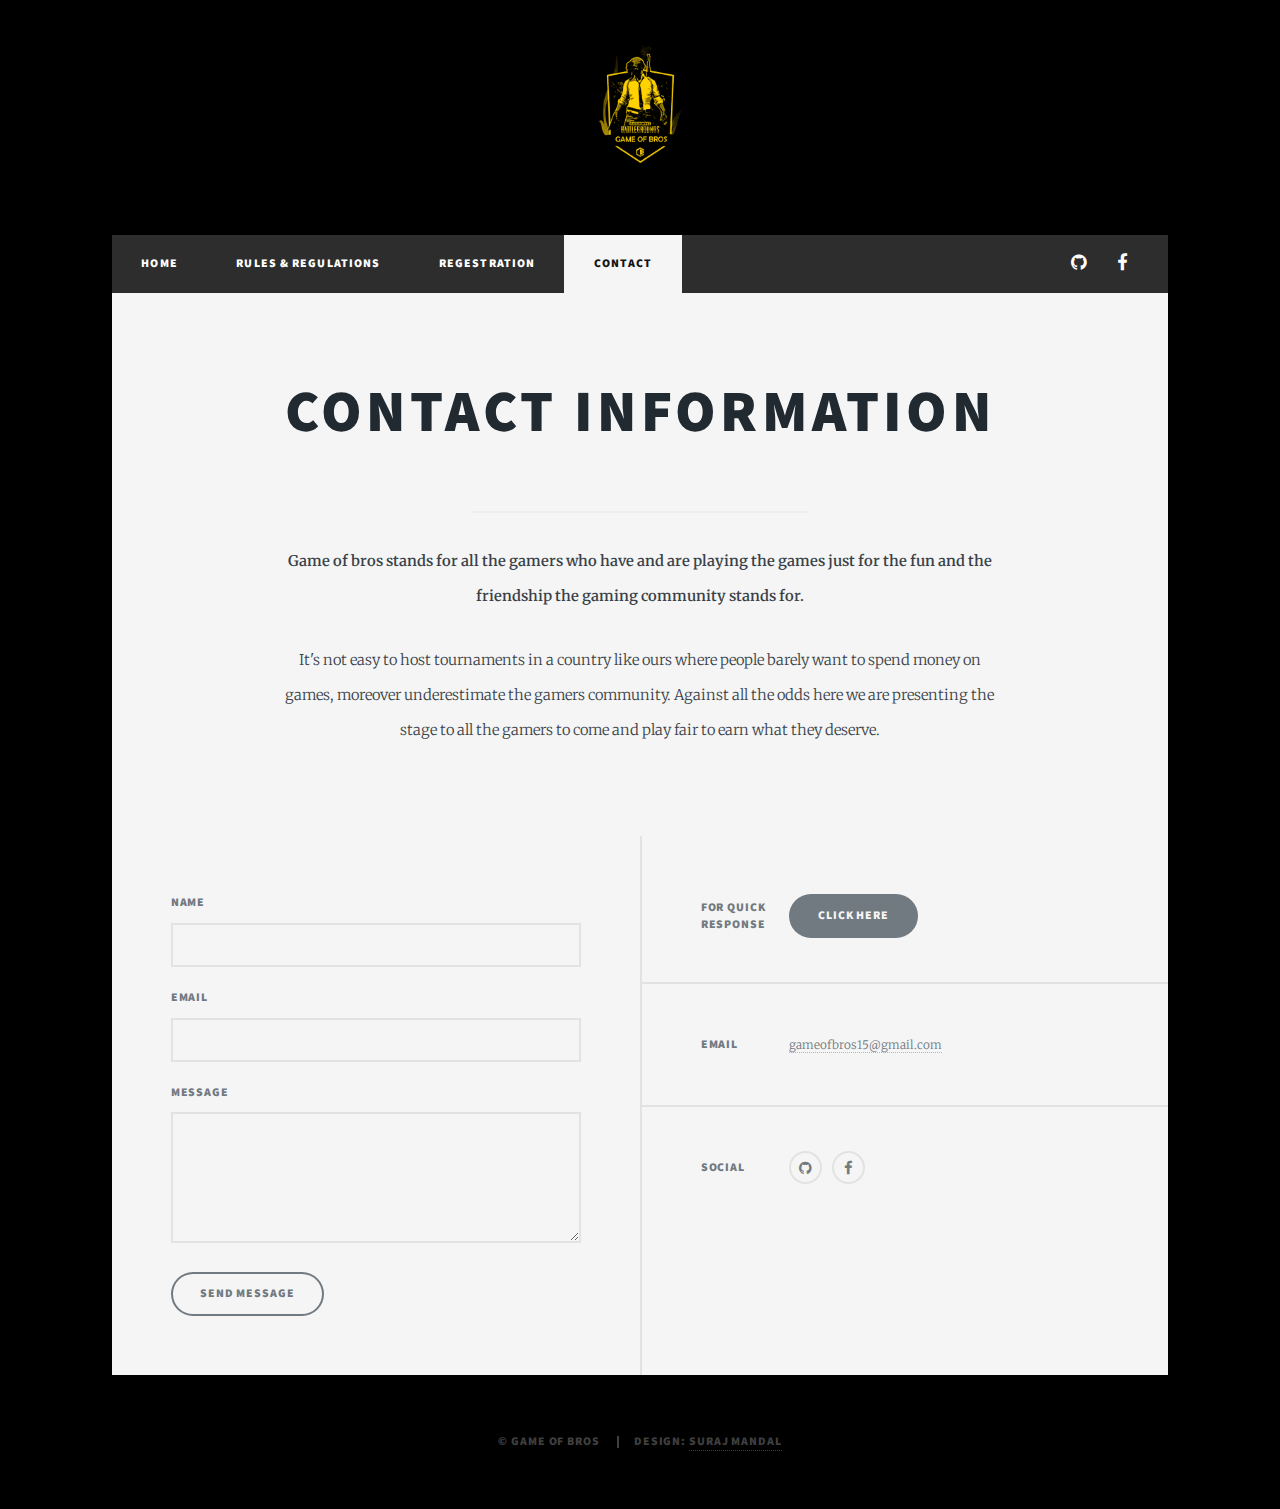
==== contact.html @ 1da05e07 "Add files via upload" ====
<!DOCTYPE HTML>
<html>

    <head>
        <title>Contact Info | Game of Bros</title>
        <meta charset="utf-8" />
        <meta name="viewport" content="width=device-width, initial-scale=1, user-scalable=no" />
        <link rel="stylesheet" href="assets/css/main.css" />
        <noscript>
            <link rel="stylesheet" href="assets/css/noscript.css" />
        </noscript>
    </head>

    <body class="is-preload" style="background: #000">
        <!-- Wrapper -->
        <div id="wrapper">
            <!-- Header -->
            <header id="header">
                <img src="images/logo.png" class="logo_img"></img>
            </header>
            <!-- Nav -->
            <nav id="nav">
                <ul class="links">
                    <li><a href="index.html">Home</a></li>
                    <li><a href="rules.html">Rules & Regulations</a></li>
                    <li><a href="reg.html">Regestration</a></li>
                    <!-- <li><a href="posts.html">Blog</a></li> -->
                    <li class="contact_l"><a href="contact.html">Contact</a></li>
                </ul>
                <ul class="icons">
                    <li><a href="https://github.com/dankgoblins/pubgm" class="icon fa-github"><span class="label">GitHub</span></a></li>
                    <li><a href="facebook.com/iamprincemukherjee" class="icon fa-facebook"><span class="label">Facebook</span></a></li>
                </ul>
            </nav>
            <!-- Main -->
            <div id="main" class="contacts">
                <!-- Post -->
                <section class="post">
                    <header class="major">
                        <h1>Contact Information</h1>
                    </header>
                    <!-- Text stuff -->
                    <hr>
                    <div class="container">
                        <p><b>Game of bros stands for all the gamers who have and are playing the games just for the fun and the friendship the gaming community stands for.</b></p>
                        <p>It's not easy to host tournaments in a country like ours where people barely want to spend money on games, moreover underestimate the gamers community. Against all the odds here we are presenting the stage to all the gamers to come and play fair to earn what they deserve.</p>
                    </div>
                </section>
            </div>
            <!-- Footer -->
            <footer id="footer" class="contacts-section">
                <section>
                    <form method="post" action="#">
                        <div class="fields">
                            <div class="field">
                                <label for="name">Name</label>
                                <input type="text" name="name" id="name" />
                            </div>
                            <div class="field">
                                <label for="email">Email</label>
                                <input type="text" name="email" id="email" />
                            </div>
                            <div class="field">
                                <label for="message">Message</label>
                                <textarea name="message" id="message" rows="3"></textarea>
                            </div>
                        </div>
                        <ul class="actions">
                            <li>
                                <input type="submit" value="Send Message" />
                            </li>
                        </ul>
                    </form>
                </section>
                <section class="split contact">
                    <section>
                        <h3>For quick response</h3>
                        <p>
                            <a href="https://goo.gl/forms/d6z6uoMCGyDZHe7M2" class="button primary">Click here</a>
                        </p>
                    </section>
                    <section>
                        <h3>Email</h3>
                        <p>
                            <a href="mailto:gameofbros15@gmail.com">gameofbros15@gmail.com</a>
                        </p>
                    </section>
                    <section>
                        <h3>Social</h3>
                        <ul class="icons alt">
                            <li>
                                <a href="https://github.com/dankgoblins/pubgm" class="icon fa-github">
                                <span class="label">GitHub</span>
                            </a>
                            </li>
                            <li>
                                <a href="facebook.com/iamprincemukherjee" class="icon fa-facebook">
                                <span class="label">Facebook</span>
                            </a>
                            </li>
                        </ul>
                    </section>
                </section>
            </footer>
            <!-- Copyright -->
            <div id="copyright">
                <ul>
                    <li>&copy; Game of Bros</li>
                    <li>Design:
                        <a href="https://surajmandalcell.github.io">Suraj Mandal</a>
                    </li>
                </ul>
            </div>
        </div>
        <!-- Scripts -->
        <script src="assets/js/jquery.min.js"></script>
        <script src="assets/js/jquery.scrollex.min.js"></script>
        <script src="assets/js/jquery.scrolly.min.js"></script>
        <script src="assets/js/browser.min.js"></script>
        <script src="assets/js/breakpoints.min.js"></script>
        <script src="assets/js/util.js"></script>
        <script src="assets/js/main.js"></script>
        <!--Start of Tawk.to Script-->
        <script type="text/javascript">
        var Tawk_API = Tawk_API || {},
            Tawk_LoadStart = new Date();
        (function() {
            var s1 = document.createElement("script"),
                s0 = document.getElementsByTagName("script")[0];
            s1.async = true;
            s1.src = 'https://embed.tawk.to/5b5d1864df040c3e9e0c0e56/default';
            s1.charset = 'UTF-8';
            s1.setAttribute('crossorigin', '*');
            s0.parentNode.insertBefore(s1, s0);
        })();
        </script>
        <!--End of Tawk.to Script-->
    </body>

</html>
---- assets/css/main.css ----
@import url(font-awesome.min.css);
@import url("https://fonts.googleapis.com/css?family=Merriweather:300,700,300italic,700italic|Source+Sans+Pro:900");
@import url("https://fonts.googleapis.com/css?family=Open+Sans");
html, body, div, span, applet, object,
iframe, h1, h2, h3, h4, h5, h6, p, blockquote,
pre, a, abbr, acronym, address, big, cite,
code, del, dfn, em, img, ins, kbd, q, s, samp,
small, strike, strong, sub, sup, tt, var, b,
u, i, center, dl, dt, dd, ol, ul, li, fieldset,
form, label, legend, table, caption, tbody,
tfoot, thead, tr, th, td, article, aside,
canvas, details, embed, figure, figcaption,
footer, header, hgroup, menu, nav, output, ruby,
section, summary, time, mark, audio, video {
  margin: 0;
  padding: 0;
  border: 0;
  font-size: 100%;
  font: inherit;
  vertical-align: baseline; }

article, aside, details, figcaption, figure,
footer, header, hgroup, menu, nav, section {
  display: block; }

body {
  line-height: 1; }

ol, ul {
  list-style: none; }

blockquote, q {
  quotes: none; }
  blockquote:before, blockquote:after, q:before, q:after {
    content: '';
    content: none; }

table {
  border-collapse: collapse;
  border-spacing: 0; }

body {
  -webkit-text-size-adjust: none; }

mark {
  background-color: transparent;
  color: inherit; }

input::-moz-focus-inner {
  border: 0;
  padding: 0; }

input, select, textarea {
  -moz-appearance: none;
  -webkit-appearance: none;
  -ms-appearance: none;
  appearance: none; }

/* Basic */
@-ms-viewport {
  width: device-width; }

body {
  -ms-overflow-style: scrollbar; }

@media screen and (max-width: 480px) {
  html, body {
    min-width: 320px; } }

html {
  -webkit-box-sizing: border-box;
  box-sizing: border-box; }

*, *:before, *:after {
  -webkit-box-sizing: inherit;
  box-sizing: inherit; }

body {
  background-color: #1e252d; }
  body.is-preload *, body.is-preload *:before, body.is-preload *:after {
    -moz-animation: none !important;
    -webkit-animation: none !important;
    -ms-animation: none !important;
    animation: none !important;
    -moz-transition: none !important;
    -webkit-transition: none !important;
    -ms-transition: none !important;
    -o-transition: none !important;
    transition: none !important; }

/* Type */
html {
  font-size: 16pt; }
  @media screen and (max-width: 1680px) {
    html {
      font-size: 12pt; } }
  @media screen and (max-width: 1280px) {
    html {
      font-size: 11pt; } }
  @media screen and (max-width: 360px) {
    html {
      font-size: 10pt; } }

body {
  color: #212931; }

body, input, select, textarea {
  font-family: "Merriweather", Georgia, serif;
  font-weight: 300;
  font-size: 1rem;
  line-height: 2.375; }

a {
  -moz-transition: color 0.2s ease-in-out, background-color 0.2s ease-in-out, border-color 0.2s ease-in-out, box-shadow 0.2s ease-in-out;
  -webkit-transition: color 0.2s ease-in-out, background-color 0.2s ease-in-out, border-color 0.2s ease-in-out, box-shadow 0.2s ease-in-out;
  -ms-transition: color 0.2s ease-in-out, background-color 0.2s ease-in-out, border-color 0.2s ease-in-out, box-shadow 0.2s ease-in-out;
  -webkit-transition: color 0.2s ease-in-out, background-color 0.2s ease-in-out, border-color 0.2s ease-in-out, -webkit-box-shadow 0.2s ease-in-out;
  transition: color 0.2s ease-in-out, background-color 0.2s ease-in-out, border-color 0.2s ease-in-out, -webkit-box-shadow 0.2s ease-in-out;
  -o-transition: color 0.2s ease-in-out, background-color 0.2s ease-in-out, border-color 0.2s ease-in-out, box-shadow 0.2s ease-in-out;
  transition: color 0.2s ease-in-out, background-color 0.2s ease-in-out, border-color 0.2s ease-in-out, box-shadow 0.2s ease-in-out;
  transition: color 0.2s ease-in-out, background-color 0.2s ease-in-out, border-color 0.2s ease-in-out, box-shadow 0.2s ease-in-out, -webkit-box-shadow 0.2s ease-in-out;
  border-bottom: dotted 1px;
  text-decoration: none; }
  a:hover {
    border-bottom-color: transparent; }

strong, b {
  font-weight: 600; }

em, i {
  font-style: italic; }

p {
  text-align: justify;
  margin: 0 0 2rem 0; }

h1, h2, h3, h4, h5, h6 {
  font-family: "Source Sans Pro", Helvetica, sans-serif;
  font-weight: 900;
  line-height: 1.5;
  letter-spacing: 0.075em;
  text-transform: uppercase;
  margin: 0 0 1rem 0; }
  h1 a, h2 a, h3 a, h4 a, h5 a, h6 a {
    border-bottom: 0;
    color: inherit;
    text-decoration: none; }

h1 {
  font-size: 4rem;
  line-height: 1.1;
  margin: 0 0 2rem 0; }

h2 {
  font-size: 1.75rem;
  line-height: 1.3;
  margin: 0 0 1.5rem 0; }

h3 {
  font-size: 1.25rem;
  margin: 0 0 1.5rem 0; }

h4 {
  font-size: 1rem; }

h5 {
  font-size: 0.9rem; }

h6 {
  font-size: 0.8rem; }

sub {
  font-size: 0.8rem;
  position: relative;
  top: 0.5rem; }

sup {
  font-size: 0.8rem;
  position: relative;
  top: -0.5rem; }

blockquote {
  border-left: solid 4px;
  font-style: italic;
  margin: 0 0 2rem 0;
  padding: 0.5rem 0 0.5rem 2rem; }

code {
  border: solid 2px;
  font-family: "Courier New", monospace;
  font-size: 0.9rem;
  margin: 0 0.25rem;
  padding: 0.25rem 0.65rem; }

pre {
  -webkit-overflow-scrolling: touch;
  font-family: "Courier New", monospace;
  font-size: 0.9rem;
  margin: 0 0 2rem 0; }
  pre code {
    display: block;
    line-height: 1.75;
    padding: 1rem 1.5rem;
    overflow-x: auto; }

hr {
  border: 0;
  border-bottom: solid 2px;
  margin: 3rem 0; }
  hr.major {
    margin: 5rem 0; }

.align-left {
  text-align: left; }

.align-center {
  text-align: center; }

.align-right {
  text-align: right; }

input, select, textarea {
  color: #212931; }

a {
  color: #212931;
  border-bottom-color: rgba(33, 41, 49, 0.5); }
  a:hover {
    border-bottom-color: transparent;
    color: #18bfef !important; }

strong, b {
  color: #212931; }

h1, h2, h3, h4, h5, h6 {
  color: #212931; }

blockquote {
  border-left-color: #eeeeee; }

code {
  background: rgba(220, 220, 220, 0.25);
  border-color: #eeeeee; }

hr {
  border-bottom-color: #eeeeee; }

/* Row */
.row {
  display: -webkit-box;
  display: -ms-flexbox;
  display: flex;
  -ms-flex-wrap: wrap;
  flex-wrap: wrap;
  -webkit-box-sizing: border-box;
  box-sizing: border-box;
  -webkit-box-align: stretch;
  -ms-flex-align: stretch;
  align-items: stretch; }
  .row > * {
    -webkit-box-sizing: border-box;
    box-sizing: border-box; }
  .row.gtr-uniform > * > :last-child {
    margin-bottom: 0; }
  .row.aln-left {
    -webkit-box-pack: start;
    -ms-flex-pack: start;
    justify-content: flex-start; }
  .row.aln-center {
    -webkit-box-pack: center;
    -ms-flex-pack: center;
    justify-content: center; }
  .row.aln-right {
    -webkit-box-pack: end;
    -ms-flex-pack: end;
    justify-content: flex-end; }
  .row.aln-top {
    -webkit-box-align: start;
    -ms-flex-align: start;
    align-items: flex-start; }
  .row.aln-middle {
    -webkit-box-align: center;
    -ms-flex-align: center;
    align-items: center; }
  .row.aln-bottom {
    -webkit-box-align: end;
    -ms-flex-align: end;
    align-items: flex-end; }
  .row > .imp {
    -webkit-box-ordinal-group: 0;
    -ms-flex-order: -1;
    order: -1; }
  .row > .col-1 {
    width: 8.33333%; }
  .row > .off-1 {
    margin-left: 8.33333%; }
  .row > .col-2 {
    width: 16.66667%; }
  .row > .off-2 {
    margin-left: 16.66667%; }
  .row > .col-3 {
    width: 25%; }
  .row > .off-3 {
    margin-left: 25%; }
  .row > .col-4 {
    width: 33.33333%; }
  .row > .off-4 {
    margin-left: 33.33333%; }
  .row > .col-5 {
    width: 41.66667%; }
  .row > .off-5 {
    margin-left: 41.66667%; }
  .row > .col-6 {
    width: 50%; }
  .row > .off-6 {
    margin-left: 50%; }
  .row > .col-7 {
    width: 58.33333%; }
  .row > .off-7 {
    margin-left: 58.33333%; }
  .row > .col-8 {
    width: 66.66667%; }
  .row > .off-8 {
    margin-left: 66.66667%; }
  .row > .col-9 {
    width: 75%; }
  .row > .off-9 {
    margin-left: 75%; }
  .row > .col-10 {
    width: 83.33333%; }
  .row > .off-10 {
    margin-left: 83.33333%; }
  .row > .col-11 {
    width: 91.66667%; }
  .row > .off-11 {
    margin-left: 91.66667%; }
  .row > .col-12 {
    width: 100%; }
  .row > .off-12 {
    margin-left: 100%; }
  .row.gtr-0 {
    margin-top: 0;
    margin-left: 0rem; }
    .row.gtr-0 > * {
      padding: 0 0 0 0rem; }
    .row.gtr-0.gtr-uniform {
      margin-top: 0rem; }
      .row.gtr-0.gtr-uniform > * {
        padding-top: 0rem; }
  .row.gtr-25 {
    margin-top: 0;
    margin-left: -0.375rem; }
    .row.gtr-25 > * {
      padding: 0 0 0 0.375rem; }
    .row.gtr-25.gtr-uniform {
      margin-top: -0.375rem; }
      .row.gtr-25.gtr-uniform > * {
        padding-top: 0.375rem; }
  .row.gtr-50 {
    margin-top: 0;
    margin-left: -0.75rem; }
    .row.gtr-50 > * {
      padding: 0 0 0 0.75rem; }
    .row.gtr-50.gtr-uniform {
      margin-top: -0.75rem; }
      .row.gtr-50.gtr-uniform > * {
        padding-top: 0.75rem; }
  .row {
    margin-top: 0;
    margin-left: -1.5rem; }
    .row > * {
      padding: 0 0 0 1.5rem; }
    .row.gtr-uniform {
      margin-top: -1.5rem; }
      .row.gtr-uniform > * {
        padding-top: 1.5rem; }
  .row.gtr-150 {
    margin-top: 0;
    margin-left: -2.25rem; }
    .row.gtr-150 > * {
      padding: 0 0 0 2.25rem; }
    .row.gtr-150.gtr-uniform {
      margin-top: -2.25rem; }
      .row.gtr-150.gtr-uniform > * {
        padding-top: 2.25rem; }
  .row.gtr-200 {
    margin-top: 0;
    margin-left: -3rem; }
    .row.gtr-200 > * {
      padding: 0 0 0 3rem; }
    .row.gtr-200.gtr-uniform {
      margin-top: -3rem; }
      .row.gtr-200.gtr-uniform > * {
        padding-top: 3rem; }
  @media screen and (max-width: 1680px) {
    .row {
      display: -webkit-box;
      display: -ms-flexbox;
      display: flex;
      -ms-flex-wrap: wrap;
      flex-wrap: wrap;
      -webkit-box-sizing: border-box;
      box-sizing: border-box;
      -webkit-box-align: stretch;
      -ms-flex-align: stretch;
      align-items: stretch; }
      .row > * {
        -webkit-box-sizing: border-box;
        box-sizing: border-box; }
      .row.gtr-uniform > * > :last-child {
        margin-bottom: 0; }
      .row.aln-left {
        -webkit-box-pack: start;
        -ms-flex-pack: start;
        justify-content: flex-start; }
      .row.aln-center {
        -webkit-box-pack: center;
        -ms-flex-pack: center;
        justify-content: center; }
      .row.aln-right {
        -webkit-box-pack: end;
        -ms-flex-pack: end;
        justify-content: flex-end; }
      .row.aln-top {
        -webkit-box-align: start;
        -ms-flex-align: start;
        align-items: flex-start; }
      .row.aln-middle {
        -webkit-box-align: center;
        -ms-flex-align: center;
        align-items: center; }
      .row.aln-bottom {
        -webkit-box-align: end;
        -ms-flex-align: end;
        align-items: flex-end; }
      .row > .imp-xlarge {
        -webkit-box-ordinal-group: 0;
        -ms-flex-order: -1;
        order: -1; }
      .row > .col-1-xlarge {
        width: 8.33333%; }
      .row > .off-1-xlarge {
        margin-left: 8.33333%; }
      .row > .col-2-xlarge {
        width: 16.66667%; }
      .row > .off-2-xlarge {
        margin-left: 16.66667%; }
      .row > .col-3-xlarge {
        width: 25%; }
      .row > .off-3-xlarge {
        margin-left: 25%; }
      .row > .col-4-xlarge {
        width: 33.33333%; }
      .row > .off-4-xlarge {
        margin-left: 33.33333%; }
      .row > .col-5-xlarge {
        width: 41.66667%; }
      .row > .off-5-xlarge {
        margin-left: 41.66667%; }
      .row > .col-6-xlarge {
        width: 50%; }
      .row > .off-6-xlarge {
        margin-left: 50%; }
      .row > .col-7-xlarge {
        width: 58.33333%; }
      .row > .off-7-xlarge {
        margin-left: 58.33333%; }
      .row > .col-8-xlarge {
        width: 66.66667%; }
      .row > .off-8-xlarge {
        margin-left: 66.66667%; }
      .row > .col-9-xlarge {
        width: 75%; }
      .row > .off-9-xlarge {
        margin-left: 75%; }
      .row > .col-10-xlarge {
        width: 83.33333%; }
      .row > .off-10-xlarge {
        margin-left: 83.33333%; }
      .row > .col-11-xlarge {
        width: 91.66667%; }
      .row > .off-11-xlarge {
        margin-left: 91.66667%; }
      .row > .col-12-xlarge {
        width: 100%; }
      .row > .off-12-xlarge {
        margin-left: 100%; }
      .row.gtr-0 {
        margin-top: 0;
        margin-left: 0rem; }
        .row.gtr-0 > * {
          padding: 0 0 0 0rem; }
        .row.gtr-0.gtr-uniform {
          margin-top: 0rem; }
          .row.gtr-0.gtr-uniform > * {
            padding-top: 0rem; }
      .row.gtr-25 {
        margin-top: 0;
        margin-left: -0.375rem; }
        .row.gtr-25 > * {
          padding: 0 0 0 0.375rem; }
        .row.gtr-25.gtr-uniform {
          margin-top: -0.375rem; }
          .row.gtr-25.gtr-uniform > * {
            padding-top: 0.375rem; }
      .row.gtr-50 {
        margin-top: 0;
        margin-left: -0.75rem; }
        .row.gtr-50 > * {
          padding: 0 0 0 0.75rem; }
        .row.gtr-50.gtr-uniform {
          margin-top: -0.75rem; }
          .row.gtr-50.gtr-uniform > * {
            padding-top: 0.75rem; }
      .row {
        margin-top: 0;
        margin-left: -1.5rem; }
        .row > * {
          padding: 0 0 0 1.5rem; }
        .row.gtr-uniform {
          margin-top: -1.5rem; }
          .row.gtr-uniform > * {
            padding-top: 1.5rem; }
      .row.gtr-150 {
        margin-top: 0;
        margin-left: -2.25rem; }
        .row.gtr-150 > * {
          padding: 0 0 0 2.25rem; }
        .row.gtr-150.gtr-uniform {
          margin-top: -2.25rem; }
          .row.gtr-150.gtr-uniform > * {
            padding-top: 2.25rem; }
      .row.gtr-200 {
        margin-top: 0;
        margin-left: -3rem; }
        .row.gtr-200 > * {
          padding: 0 0 0 3rem; }
        .row.gtr-200.gtr-uniform {
          margin-top: -3rem; }
          .row.gtr-200.gtr-uniform > * {
            padding-top: 3rem; } }
  @media screen and (max-width: 1280px) {
    .row {
      display: -webkit-box;
      display: -ms-flexbox;
      display: flex;
      -ms-flex-wrap: wrap;
      flex-wrap: wrap;
      -webkit-box-sizing: border-box;
      box-sizing: border-box;
      -webkit-box-align: stretch;
      -ms-flex-align: stretch;
      align-items: stretch; }
      .row > * {
        -webkit-box-sizing: border-box;
        box-sizing: border-box; }
      .row.gtr-uniform > * > :last-child {
        margin-bottom: 0; }
      .row.aln-left {
        -webkit-box-pack: start;
        -ms-flex-pack: start;
        justify-content: flex-start; }
      .row.aln-center {
        -webkit-box-pack: center;
        -ms-flex-pack: center;
        justify-content: center; }
      .row.aln-right {
        -webkit-box-pack: end;
        -ms-flex-pack: end;
        justify-content: flex-end; }
      .row.aln-top {
        -webkit-box-align: start;
        -ms-flex-align: start;
        align-items: flex-start; }
      .row.aln-middle {
        -webkit-box-align: center;
        -ms-flex-align: center;
        align-items: center; }
      .row.aln-bottom {
        -webkit-box-align: end;
        -ms-flex-align: end;
        align-items: flex-end; }
      .row > .imp-large {
        -webkit-box-ordinal-group: 0;
        -ms-flex-order: -1;
        order: -1; }
      .row > .col-1-large {
        width: 8.33333%; }
      .row > .off-1-large {
        margin-left: 8.33333%; }
      .row > .col-2-large {
        width: 16.66667%; }
      .row > .off-2-large {
        margin-left: 16.66667%; }
      .row > .col-3-large {
        width: 25%; }
      .row > .off-3-large {
        margin-left: 25%; }
      .row > .col-4-large {
        width: 33.33333%; }
      .row > .off-4-large {
        margin-left: 33.33333%; }
      .row > .col-5-large {
        width: 41.66667%; }
      .row > .off-5-large {
        margin-left: 41.66667%; }
      .row > .col-6-large {
        width: 50%; }
      .row > .off-6-large {
        margin-left: 50%; }
      .row > .col-7-large {
        width: 58.33333%; }
      .row > .off-7-large {
        margin-left: 58.33333%; }
      .row > .col-8-large {
        width: 66.66667%; }
      .row > .off-8-large {
        margin-left: 66.66667%; }
      .row > .col-9-large {
        width: 75%; }
      .row > .off-9-large {
        margin-left: 75%; }
      .row > .col-10-large {
        width: 83.33333%; }
      .row > .off-10-large {
        margin-left: 83.33333%; }
      .row > .col-11-large {
        width: 91.66667%; }
      .row > .off-11-large {
        margin-left: 91.66667%; }
      .row > .col-12-large {
        width: 100%; }
      .row > .off-12-large {
        margin-left: 100%; }
      .row.gtr-0 {
        margin-top: 0;
        margin-left: 0rem; }
        .row.gtr-0 > * {
          padding: 0 0 0 0rem; }
        .row.gtr-0.gtr-uniform {
          margin-top: 0rem; }
          .row.gtr-0.gtr-uniform > * {
            padding-top: 0rem; }
      .row.gtr-25 {
        margin-top: 0;
        margin-left: -0.375rem; }
        .row.gtr-25 > * {
          padding: 0 0 0 0.375rem; }
        .row.gtr-25.gtr-uniform {
          margin-top: -0.375rem; }
          .row.gtr-25.gtr-uniform > * {
            padding-top: 0.375rem; }
      .row.gtr-50 {
        margin-top: 0;
        margin-left: -0.75rem; }
        .row.gtr-50 > * {
          padding: 0 0 0 0.75rem; }
        .row.gtr-50.gtr-uniform {
          margin-top: -0.75rem; }
          .row.gtr-50.gtr-uniform > * {
            padding-top: 0.75rem; }
      .row {
        margin-top: 0;
        margin-left: -1.5rem; }
        .row > * {
          padding: 0 0 0 1.5rem; }
        .row.gtr-uniform {
          margin-top: -1.5rem; }
          .row.gtr-uniform > * {
            padding-top: 1.5rem; }
      .row.gtr-150 {
        margin-top: 0;
        margin-left: -2.25rem; }
        .row.gtr-150 > * {
          padding: 0 0 0 2.25rem; }
        .row.gtr-150.gtr-uniform {
          margin-top: -2.25rem; }
          .row.gtr-150.gtr-uniform > * {
            padding-top: 2.25rem; }
      .row.gtr-200 {
        margin-top: 0;
        margin-left: -3rem; }
        .row.gtr-200 > * {
          padding: 0 0 0 3rem; }
        .row.gtr-200.gtr-uniform {
          margin-top: -3rem; }
          .row.gtr-200.gtr-uniform > * {
            padding-top: 3rem; } }
  @media screen and (max-width: 980px) {
    .row {
      display: -webkit-box;
      display: -ms-flexbox;
      display: flex;
      -ms-flex-wrap: wrap;
      flex-wrap: wrap;
      -webkit-box-sizing: border-box;
      box-sizing: border-box;
      -webkit-box-align: stretch;
      -ms-flex-align: stretch;
      align-items: stretch; }
      .row > * {
        -webkit-box-sizing: border-box;
        box-sizing: border-box; }
      .row.gtr-uniform > * > :last-child {
        margin-bottom: 0; }
      .row.aln-left {
        -webkit-box-pack: start;
        -ms-flex-pack: start;
        justify-content: flex-start; }
      .row.aln-center {
        -webkit-box-pack: center;
        -ms-flex-pack: center;
        justify-content: center; }
      .row.aln-right {
        -webkit-box-pack: end;
        -ms-flex-pack: end;
        justify-content: flex-end; }
      .row.aln-top {
        -webkit-box-align: start;
        -ms-flex-align: start;
        align-items: flex-start; }
      .row.aln-middle {
        -webkit-box-align: center;
        -ms-flex-align: center;
        align-items: center; }
      .row.aln-bottom {
        -webkit-box-align: end;
        -ms-flex-align: end;
        align-items: flex-end; }
      .row > .imp-medium {
        -webkit-box-ordinal-group: 0;
        -ms-flex-order: -1;
        order: -1; }
      .row > .col-1-medium {
        width: 8.33333%; }
      .row > .off-1-medium {
        margin-left: 8.33333%; }
      .row > .col-2-medium {
        width: 16.66667%; }
      .row > .off-2-medium {
        margin-left: 16.66667%; }
      .row > .col-3-medium {
        width: 25%; }
      .row > .off-3-medium {
        margin-left: 25%; }
      .row > .col-4-medium {
        width: 33.33333%; }
      .row > .off-4-medium {
        margin-left: 33.33333%; }
      .row > .col-5-medium {
        width: 41.66667%; }
      .row > .off-5-medium {
        margin-left: 41.66667%; }
      .row > .col-6-medium {
        width: 50%; }
      .row > .off-6-medium {
        margin-left: 50%; }
      .row > .col-7-medium {
        width: 58.33333%; }
      .row > .off-7-medium {
        margin-left: 58.33333%; }
      .row > .col-8-medium {
        width: 66.66667%; }
      .row > .off-8-medium {
        margin-left: 66.66667%; }
      .row > .col-9-medium {
        width: 75%; }
      .row > .off-9-medium {
        margin-left: 75%; }
      .row > .col-10-medium {
        width: 83.33333%; }
      .row > .off-10-medium {
        margin-left: 83.33333%; }
      .row > .col-11-medium {
        width: 91.66667%; }
      .row > .off-11-medium {
        margin-left: 91.66667%; }
      .row > .col-12-medium {
        width: 100%; }
      .row > .off-12-medium {
        margin-left: 100%; }
      .row.gtr-0 {
        margin-top: 0;
        margin-left: 0rem; }
        .row.gtr-0 > * {
          padding: 0 0 0 0rem; }
        .row.gtr-0.gtr-uniform {
          margin-top: 0rem; }
          .row.gtr-0.gtr-uniform > * {
            padding-top: 0rem; }
      .row.gtr-25 {
        margin-top: 0;
        margin-left: -0.375rem; }
        .row.gtr-25 > * {
          padding: 0 0 0 0.375rem; }
        .row.gtr-25.gtr-uniform {
          margin-top: -0.375rem; }
          .row.gtr-25.gtr-uniform > * {
            padding-top: 0.375rem; }
      .row.gtr-50 {
        margin-top: 0;
        margin-left: -0.75rem; }
        .row.gtr-50 > * {
          padding: 0 0 0 0.75rem; }
        .row.gtr-50.gtr-uniform {
          margin-top: -0.75rem; }
          .row.gtr-50.gtr-uniform > * {
            padding-top: 0.75rem; }
      .row {
        margin-top: 0;
        margin-left: -1.5rem; }
        .row > * {
          padding: 0 0 0 1.5rem; }
        .row.gtr-uniform {
          margin-top: -1.5rem; }
          .row.gtr-uniform > * {
            padding-top: 1.5rem; }
      .row.gtr-150 {
        margin-top: 0;
        margin-left: -2.25rem; }
        .row.gtr-150 > * {
          padding: 0 0 0 2.25rem; }
        .row.gtr-150.gtr-uniform {
          margin-top: -2.25rem; }
          .row.gtr-150.gtr-uniform > * {
            padding-top: 2.25rem; }
      .row.gtr-200 {
        margin-top: 0;
        margin-left: -3rem; }
        .row.gtr-200 > * {
          padding: 0 0 0 3rem; }
        .row.gtr-200.gtr-uniform {
          margin-top: -3rem; }
          .row.gtr-200.gtr-uniform > * {
            padding-top: 3rem; } }
  @media screen and (max-width: 736px) {
    .row {
      display: -webkit-box;
      display: -ms-flexbox;
      display: flex;
      -ms-flex-wrap: wrap;
      flex-wrap: wrap;
      -webkit-box-sizing: border-box;
      box-sizing: border-box;
      -webkit-box-align: stretch;
      -ms-flex-align: stretch;
      align-items: stretch; }
      .row > * {
        -webkit-box-sizing: border-box;
        box-sizing: border-box; }
      .row.gtr-uniform > * > :last-child {
        margin-bottom: 0; }
      .row.aln-left {
        -webkit-box-pack: start;
        -ms-flex-pack: start;
        justify-content: flex-start; }
      .row.aln-center {
        -webkit-box-pack: center;
        -ms-flex-pack: center;
        justify-content: center; }
      .row.aln-right {
        -webkit-box-pack: end;
        -ms-flex-pack: end;
        justify-content: flex-end; }
      .row.aln-top {
        -webkit-box-align: start;
        -ms-flex-align: start;
        align-items: flex-start; }
      .row.aln-middle {
        -webkit-box-align: center;
        -ms-flex-align: center;
        align-items: center; }
      .row.aln-bottom {
        -webkit-box-align: end;
        -ms-flex-align: end;
        align-items: flex-end; }
      .row > .imp-small {
        -webkit-box-ordinal-group: 0;
        -ms-flex-order: -1;
        order: -1; }
      .row > .col-1-small {
        width: 8.33333%; }
      .row > .off-1-small {
        margin-left: 8.33333%; }
      .row > .col-2-small {
        width: 16.66667%; }
      .row > .off-2-small {
        margin-left: 16.66667%; }
      .row > .col-3-small {
        width: 25%; }
      .row > .off-3-small {
        margin-left: 25%; }
      .row > .col-4-small {
        width: 33.33333%; }
      .row > .off-4-small {
        margin-left: 33.33333%; }
      .row > .col-5-small {
        width: 41.66667%; }
      .row > .off-5-small {
        margin-left: 41.66667%; }
      .row > .col-6-small {
        width: 50%; }
      .row > .off-6-small {
        margin-left: 50%; }
      .row > .col-7-small {
        width: 58.33333%; }
      .row > .off-7-small {
        margin-left: 58.33333%; }
      .row > .col-8-small {
        width: 66.66667%; }
      .row > .off-8-small {
        margin-left: 66.66667%; }
      .row > .col-9-small {
        width: 75%; }
      .row > .off-9-small {
        margin-left: 75%; }
      .row > .col-10-small {
        width: 83.33333%; }
      .row > .off-10-small {
        margin-left: 83.33333%; }
      .row > .col-11-small {
        width: 91.66667%; }
      .row > .off-11-small {
        margin-left: 91.66667%; }
      .row > .col-12-small {
        width: 100%; }
      .row > .off-12-small {
        margin-left: 100%; }
      .row.gtr-0 {
        margin-top: 0;
        margin-left: 0rem; }
        .row.gtr-0 > * {
          padding: 0 0 0 0rem; }
        .row.gtr-0.gtr-uniform {
          margin-top: 0rem; }
          .row.gtr-0.gtr-uniform > * {
            padding-top: 0rem; }
      .row.gtr-25 {
        margin-top: 0;
        margin-left: -0.375rem; }
        .row.gtr-25 > * {
          padding: 0 0 0 0.375rem; }
        .row.gtr-25.gtr-uniform {
          margin-top: -0.375rem; }
          .row.gtr-25.gtr-uniform > * {
            padding-top: 0.375rem; }
      .row.gtr-50 {
        margin-top: 0;
        margin-left: -0.75rem; }
        .row.gtr-50 > * {
          padding: 0 0 0 0.75rem; }
        .row.gtr-50.gtr-uniform {
          margin-top: -0.75rem; }
          .row.gtr-50.gtr-uniform > * {
            padding-top: 0.75rem; }
      .row {
        margin-top: 0;
        margin-left: -1.5rem; }
        .row > * {
          padding: 0 0 0 1.5rem; }
        .row.gtr-uniform {
          margin-top: -1.5rem; }
          .row.gtr-uniform > * {
            padding-top: 1.5rem; }
      .row.gtr-150 {
        margin-top: 0;
        margin-left: -2.25rem; }
        .row.gtr-150 > * {
          padding: 0 0 0 2.25rem; }
        .row.gtr-150.gtr-uniform {
          margin-top: -2.25rem; }
          .row.gtr-150.gtr-uniform > * {
            padding-top: 2.25rem; }
      .row.gtr-200 {
        margin-top: 0;
        margin-left: -3rem; }
        .row.gtr-200 > * {
          padding: 0 0 0 3rem; }
        .row.gtr-200.gtr-uniform {
          margin-top: -3rem; }
          .row.gtr-200.gtr-uniform > * {
            padding-top: 3rem; } }
  @media screen and (max-width: 480px) {
    .row {
      display: -webkit-box;
      display: -ms-flexbox;
      display: flex;
      -ms-flex-wrap: wrap;
      flex-wrap: wrap;
      -webkit-box-sizing: border-box;
      box-sizing: border-box;
      -webkit-box-align: stretch;
      -ms-flex-align: stretch;
      align-items: stretch; }
      .row > * {
        -webkit-box-sizing: border-box;
        box-sizing: border-box; }
      .row.gtr-uniform > * > :last-child {
        margin-bottom: 0; }
      .row.aln-left {
        -webkit-box-pack: start;
        -ms-flex-pack: start;
        justify-content: flex-start; }
      .row.aln-center {
        -webkit-box-pack: center;
        -ms-flex-pack: center;
        justify-content: center; }
      .row.aln-right {
        -webkit-box-pack: end;
        -ms-flex-pack: end;
        justify-content: flex-end; }
      .row.aln-top {
        -webkit-box-align: start;
        -ms-flex-align: start;
        align-items: flex-start; }
      .row.aln-middle {
        -webkit-box-align: center;
        -ms-flex-align: center;
        align-items: center; }
      .row.aln-bottom {
        -webkit-box-align: end;
        -ms-flex-align: end;
        align-items: flex-end; }
      .row > .imp-xsmall {
        -webkit-box-ordinal-group: 0;
        -ms-flex-order: -1;
        order: -1; }
      .row > .col-1-xsmall {
        width: 8.33333%; }
      .row > .off-1-xsmall {
        margin-left: 8.33333%; }
      .row > .col-2-xsmall {
        width: 16.66667%; }
      .row > .off-2-xsmall {
        margin-left: 16.66667%; }
      .row > .col-3-xsmall {
        width: 25%; }
      .row > .off-3-xsmall {
        margin-left: 25%; }
      .row > .col-4-xsmall {
        width: 33.33333%; }
      .row > .off-4-xsmall {
        margin-left: 33.33333%; }
      .row > .col-5-xsmall {
        width: 41.66667%; }
      .row > .off-5-xsmall {
        margin-left: 41.66667%; }
      .row > .col-6-xsmall {
        width: 50%; }
      .row > .off-6-xsmall {
        margin-left: 50%; }
      .row > .col-7-xsmall {
        width: 58.33333%; }
      .row > .off-7-xsmall {
        margin-left: 58.33333%; }
      .row > .col-8-xsmall {
        width: 66.66667%; }
      .row > .off-8-xsmall {
        margin-left: 66.66667%; }
      .row > .col-9-xsmall {
        width: 75%; }
      .row > .off-9-xsmall {
        margin-left: 75%; }
      .row > .col-10-xsmall {
        width: 83.33333%; }
      .row > .off-10-xsmall {
        margin-left: 83.33333%; }
      .row > .col-11-xsmall {
        width: 91.66667%; }
      .row > .off-11-xsmall {
        margin-left: 91.66667%; }
      .row > .col-12-xsmall {
        width: 100%; }
      .row > .off-12-xsmall {
        margin-left: 100%; }
      .row.gtr-0 {
        margin-top: 0;
        margin-left: 0rem; }
        .row.gtr-0 > * {
          padding: 0 0 0 0rem; }
        .row.gtr-0.gtr-uniform {
          margin-top: 0rem; }
          .row.gtr-0.gtr-uniform > * {
            padding-top: 0rem; }
      .row.gtr-25 {
        margin-top: 0;
        margin-left: -0.375rem; }
        .row.gtr-25 > * {
          padding: 0 0 0 0.375rem; }
        .row.gtr-25.gtr-uniform {
          margin-top: -0.375rem; }
          .row.gtr-25.gtr-uniform > * {
            padding-top: 0.375rem; }
      .row.gtr-50 {
        margin-top: 0;
        margin-left: -0.75rem; }
        .row.gtr-50 > * {
          padding: 0 0 0 0.75rem; }
        .row.gtr-50.gtr-uniform {
          margin-top: -0.75rem; }
          .row.gtr-50.gtr-uniform > * {
            padding-top: 0.75rem; }
      .row {
        margin-top: 0;
        margin-left: -1.5rem; }
        .row > * {
          padding: 0 0 0 1.5rem; }
        .row.gtr-uniform {
          margin-top: -1.5rem; }
          .row.gtr-uniform > * {
            padding-top: 1.5rem; }
      .row.gtr-150 {
        margin-top: 0;
        margin-left: -2.25rem; }
        .row.gtr-150 > * {
          padding: 0 0 0 2.25rem; }
        .row.gtr-150.gtr-uniform {
          margin-top: -2.25rem; }
          .row.gtr-150.gtr-uniform > * {
            padding-top: 2.25rem; }
      .row.gtr-200 {
        margin-top: 0;
        margin-left: -3rem; }
        .row.gtr-200 > * {
          padding: 0 0 0 3rem; }
        .row.gtr-200.gtr-uniform {
          margin-top: -3rem; }
          .row.gtr-200.gtr-uniform > * {
            padding-top: 3rem; } }
  @media screen and (max-width: 360px) {
    .row {
      display: -webkit-box;
      display: -ms-flexbox;
      display: flex;
      -ms-flex-wrap: wrap;
      flex-wrap: wrap;
      -webkit-box-sizing: border-box;
      box-sizing: border-box;
      -webkit-box-align: stretch;
      -ms-flex-align: stretch;
      align-items: stretch; }
      .row > * {
        -webkit-box-sizing: border-box;
        box-sizing: border-box; }
      .row.gtr-uniform > * > :last-child {
        margin-bottom: 0; }
      .row.aln-left {
        -webkit-box-pack: start;
        -ms-flex-pack: start;
        justify-content: flex-start; }
      .row.aln-center {
        -webkit-box-pack: center;
        -ms-flex-pack: center;
        justify-content: center; }
      .row.aln-right {
        -webkit-box-pack: end;
        -ms-flex-pack: end;
        justify-content: flex-end; }
      .row.aln-top {
        -webkit-box-align: start;
        -ms-flex-align: start;
        align-items: flex-start; }
      .row.aln-middle {
        -webkit-box-align: center;
        -ms-flex-align: center;
        align-items: center; }
      .row.aln-bottom {
        -webkit-box-align: end;
        -ms-flex-align: end;
        align-items: flex-end; }
      .row > .imp-xxsmall {
        -webkit-box-ordinal-group: 0;
        -ms-flex-order: -1;
        order: -1; }
      .row > .col-1-xxsmall {
        width: 8.33333%; }
      .row > .off-1-xxsmall {
        margin-left: 8.33333%; }
      .row > .col-2-xxsmall {
        width: 16.66667%; }
      .row > .off-2-xxsmall {
        margin-left: 16.66667%; }
      .row > .col-3-xxsmall {
        width: 25%; }
      .row > .off-3-xxsmall {
        margin-left: 25%; }
      .row > .col-4-xxsmall {
        width: 33.33333%; }
      .row > .off-4-xxsmall {
        margin-left: 33.33333%; }
      .row > .col-5-xxsmall {
        width: 41.66667%; }
      .row > .off-5-xxsmall {
        margin-left: 41.66667%; }
      .row > .col-6-xxsmall {
        width: 50%; }
      .row > .off-6-xxsmall {
        margin-left: 50%; }
      .row > .col-7-xxsmall {
        width: 58.33333%; }
      .row > .off-7-xxsmall {
        margin-left: 58.33333%; }
      .row > .col-8-xxsmall {
        width: 66.66667%; }
      .row > .off-8-xxsmall {
        margin-left: 66.66667%; }
      .row > .col-9-xxsmall {
        width: 75%; }
      .row > .off-9-xxsmall {
        margin-left: 75%; }
      .row > .col-10-xxsmall {
        width: 83.33333%; }
      .row > .off-10-xxsmall {
        margin-left: 83.33333%; }
      .row > .col-11-xxsmall {
        width: 91.66667%; }
      .row > .off-11-xxsmall {
        margin-left: 91.66667%; }
      .row > .col-12-xxsmall {
        width: 100%; }
      .row > .off-12-xxsmall {
        margin-left: 100%; }
      .row.gtr-0 {
        margin-top: 0;
        margin-left: 0rem; }
        .row.gtr-0 > * {
          padding: 0 0 0 0rem; }
        .row.gtr-0.gtr-uniform {
          margin-top: 0rem; }
          .row.gtr-0.gtr-uniform > * {
            padding-top: 0rem; }
      .row.gtr-25 {
        margin-top: 0;
        margin-left: -0.375rem; }
        .row.gtr-25 > * {
          padding: 0 0 0 0.375rem; }
        .row.gtr-25.gtr-uniform {
          margin-top: -0.375rem; }
          .row.gtr-25.gtr-uniform > * {
            padding-top: 0.375rem; }
      .row.gtr-50 {
        margin-top: 0;
        margin-left: -0.75rem; }
        .row.gtr-50 > * {
          padding: 0 0 0 0.75rem; }
        .row.gtr-50.gtr-uniform {
          margin-top: -0.75rem; }
          .row.gtr-50.gtr-uniform > * {
            padding-top: 0.75rem; }
      .row {
        margin-top: 0;
        margin-left: -1.5rem; }
        .row > * {
          padding: 0 0 0 1.5rem; }
        .row.gtr-uniform {
          margin-top: -1.5rem; }
          .row.gtr-uniform > * {
            padding-top: 1.5rem; }
      .row.gtr-150 {
        margin-top: 0;
        margin-left: -2.25rem; }
        .row.gtr-150 > * {
          padding: 0 0 0 2.25rem; }
        .row.gtr-150.gtr-uniform {
          margin-top: -2.25rem; }
          .row.gtr-150.gtr-uniform > * {
            padding-top: 2.25rem; }
      .row.gtr-200 {
        margin-top: 0;
        margin-left: -3rem; }
        .row.gtr-200 > * {
          padding: 0 0 0 3rem; }
        .row.gtr-200.gtr-uniform {
          margin-top: -3rem; }
          .row.gtr-200.gtr-uniform > * {
            padding-top: 3rem; } }

/* Box */
.box {
  border: solid 2px;
  margin-bottom: 2rem;
  padding: 1.5rem; }
  .box > :last-child,
  .box > :last-child > :last-child,
  .box > :last-child > :last-child > :last-child {
    margin-bottom: 0; }
  .box.alt {
    border: 0;
    border-radius: 0;
    padding: 0; }

.box {
  border-color: #eeeeee; }

/* Button */
input[type="submit"],
input[type="reset"],
input[type="button"],
button,
.button {
  -moz-appearance: none;
  -webkit-appearance: none;
  -ms-appearance: none;
  appearance: none;
  -moz-transition: background-color 0.2s ease-in-out, box-shadow 0.2s ease-in-out, color 0.2s ease-in-out;
  -webkit-transition: background-color 0.2s ease-in-out, box-shadow 0.2s ease-in-out, color 0.2s ease-in-out;
  -ms-transition: background-color 0.2s ease-in-out, box-shadow 0.2s ease-in-out, color 0.2s ease-in-out;
  -webkit-transition: background-color 0.2s ease-in-out, color 0.2s ease-in-out, -webkit-box-shadow 0.2s ease-in-out;
  transition: background-color 0.2s ease-in-out, color 0.2s ease-in-out, -webkit-box-shadow 0.2s ease-in-out;
  -o-transition: background-color 0.2s ease-in-out, box-shadow 0.2s ease-in-out, color 0.2s ease-in-out;
  transition: background-color 0.2s ease-in-out, box-shadow 0.2s ease-in-out, color 0.2s ease-in-out;
  transition: background-color 0.2s ease-in-out, box-shadow 0.2s ease-in-out, color 0.2s ease-in-out, -webkit-box-shadow 0.2s ease-in-out;
  border: 0;
  border-radius: 99px;
  cursor: pointer;
  display: inline-block;
  font-family: "Source Sans Pro", Helvetica, sans-serif;
  font-size: 0.8rem;
  font-weight: 900;
  letter-spacing: 0.075em;
  height: 3rem;
  line-height: 3rem;
  padding: 0 2rem;
  text-align: center;
  text-decoration: none;
  text-transform: uppercase;
  white-space: nowrap; }
  input[type="submit"].icon:before,
  input[type="reset"].icon:before,
  input[type="button"].icon:before,
  button.icon:before,
  .button.icon:before {
    margin-right: 0.5rem; }
  input[type="submit"].icon.solo,
  input[type="reset"].icon.solo,
  input[type="button"].icon.solo,
  button.icon.solo,
  .button.icon.solo {
    position: relative;
    width: 4rem;
    height: 4rem;
    line-height: 4rem;
    border-radius: 4rem;
    text-indent: 4rem;
    overflow: hidden;
    padding: 0;
    white-space: nowrap; }
    input[type="submit"].icon.solo:before,
    input[type="reset"].icon.solo:before,
    input[type="button"].icon.solo:before,
    button.icon.solo:before,
    .button.icon.solo:before {
      position: absolute;
      display: block;
      top: 0;
      left: 0;
      width: inherit;
      height: inherit;
      line-height: inherit;
      font-size: 1.25rem;
      margin-right: 0;
      text-align: center;
      text-indent: 0; }
  input[type="submit"].fit,
  input[type="reset"].fit,
  input[type="button"].fit,
  button.fit,
  .button.fit {
    width: 100%; }
  input[type="submit"].small,
  input[type="reset"].small,
  input[type="button"].small,
  button.small,
  .button.small {
    font-size: 0.7rem;
    height: 2.5rem;
    line-height: 2.5rem;
    padding: 0 1.5rem; }
  input[type="submit"].large,
  input[type="reset"].large,
  input[type="button"].large,
  button.large,
  .button.large {
    font-size: 0.9rem;
    height: 3.5rem;
    line-height: 3.5rem;
    padding: 0 2.75rem; }
  @media screen and (max-width: 980px) {
    input[type="submit"],
    input[type="reset"],
    input[type="button"],
    button,
    .button {
      font-size: 0.9rem;
      height: 3.25rem;
      line-height: 3.25rem; }
      input[type="submit"].large,
      input[type="reset"].large,
      input[type="button"].large,
      button.large,
      .button.large {
        font-size: 1rem;
        height: 3.75rem;
        line-height: 3.75rem; } }
  input[type="submit"].disabled, input[type="submit"]:disabled,
  input[type="reset"].disabled,
  input[type="reset"]:disabled,
  input[type="button"].disabled,
  input[type="button"]:disabled,
  button.disabled,
  button:disabled,
  .button.disabled,
  .button:disabled {
    pointer-events: none;
    opacity: 0.25; }

input[type="submit"],
input[type="reset"],
input[type="button"],
button,
.button {
  background-color: transparent;
  -webkit-box-shadow: inset 0 0 0 2px #212931;
  box-shadow: inset 0 0 0 2px #212931;
  color: #212931 !important; }
  input[type="submit"]:hover,
  input[type="reset"]:hover,
  input[type="button"]:hover,
  button:hover,
  .button:hover {
    -webkit-box-shadow: inset 0 0 0 2px #18bfef;
    box-shadow: inset 0 0 0 2px #18bfef;
    color: #18bfef !important; }
  input[type="submit"].primary,
  input[type="reset"].primary,
  input[type="button"].primary,
  button.primary,
  .button.primary {
    background-color: #212931;
    -webkit-box-shadow: none;
    box-shadow: none;
    color: #ffffff !important; }
    input[type="submit"].primary:hover,
    input[type="reset"].primary:hover,
    input[type="button"].primary:hover,
    button.primary:hover,
    .button.primary:hover {
      background-color: #18bfef; }

/* Form */
form {
  margin: 0 0 2rem 0; }
  form > :last-child {
    margin-bottom: 0; }
  form > .fields {
    display: -moz-flex;
    display: -webkit-flex;
    display: -ms-flex;
    display: -webkit-box;
    display: -ms-flexbox;
    display: flex;
    -moz-flex-wrap: wrap;
    -webkit-flex-wrap: wrap;
    -ms-flex-wrap: wrap;
    flex-wrap: wrap;
    width: calc(100% + 3rem);
    margin: -1.5rem 0 2rem -1.5rem; }
    form > .fields > .field {
      -moz-flex-grow: 0;
      -webkit-flex-grow: 0;
      -ms-flex-grow: 0;
      -webkit-box-flex: 0;
      -ms-flex-positive: 0;
      flex-grow: 0;
      -moz-flex-shrink: 0;
      -webkit-flex-shrink: 0;
      -ms-flex-shrink: 0;
      -ms-flex-negative: 0;
      flex-shrink: 0;
      padding: 1.5rem 0 0 1.5rem;
      width: calc(100% - 1.5rem); }
      form > .fields > .field.half {
        width: calc(50% - 0.75rem); }
      form > .fields > .field.third {
        width: calc(100%/3 - 0.5rem); }
      form > .fields > .field.quarter {
        width: calc(25% - 0.375rem); }
  @media screen and (max-width: 480px) {
    form > .fields {
      width: calc(100% + 3rem);
      margin: -1.5rem 0 2rem -1.5rem; }
      form > .fields > .field {
        padding: 1.5rem 0 0 1.5rem;
        width: calc(100% - 1.5rem); }
        form > .fields > .field.half {
          width: calc(100% - 1.5rem); }
        form > .fields > .field.third {
          width: calc(100% - 1.5rem); }
        form > .fields > .field.quarter {
          width: calc(100% - 1.5rem); } }

label {
  display: block;
  font-family: "Source Sans Pro", Helvetica, sans-serif;
  font-weight: 900;
  line-height: 1.5;
  letter-spacing: 0.075em;
  font-size: 0.8rem;
  text-transform: uppercase;
  margin: 0 0 0.75rem 0; }
  @media screen and (max-width: 980px) {
    label {
      font-size: 0.9rem; } }

input[type="text"],
input[type="password"],
input[type="email"],
select,
textarea {
  -moz-appearance: none;
  -webkit-appearance: none;
  -ms-appearance: none;
  appearance: none;
  background: transparent;
  border-radius: 0;
  border: solid 2px;
  color: inherit;
  display: block;
  outline: 0;
  padding: 0 1rem;
  text-decoration: none;
  width: 100%; }
  input[type="text"]:invalid,
  input[type="password"]:invalid,
  input[type="email"]:invalid,
  select:invalid,
  textarea:invalid {
    -webkit-box-shadow: none;
    box-shadow: none; }

select {
  background-size: 1.25rem;
  background-repeat: no-repeat;
  background-position: calc(100% - 1rem) center;
  height: 3rem;
  padding-right: 3rem;
  -o-text-overflow: ellipsis;
  text-overflow: ellipsis; }
  select:focus::-ms-value {
    background-color: transparent; }
  select::-ms-expand {
    display: none; }

input[type="text"],
input[type="password"],
input[type="email"],
select {
  height: 3rem; }

textarea {
  padding: 0.75rem 1rem; }

input[type="checkbox"],
input[type="radio"] {
  -moz-appearance: none;
  -webkit-appearance: none;
  -ms-appearance: none;
  appearance: none;
  display: block;
  float: left;
  margin-right: -2rem;
  opacity: 0;
  width: 1rem;
  z-index: -1; }
  input[type="checkbox"] + label,
  input[type="radio"] + label {
    text-decoration: none;
    cursor: pointer;
    display: inline-block;
    font-size: 1rem;
    letter-spacing: 0;
    font-family: "Merriweather", Georgia, serif;
    text-transform: none;
    font-weight: 300;
    padding-left: 2.8rem;
    padding-right: 1rem;
    position: relative; }
    input[type="checkbox"] + label:before,
    input[type="radio"] + label:before {
      -moz-osx-font-smoothing: grayscale;
      -webkit-font-smoothing: antialiased;
      font-family: FontAwesome;
      font-style: normal;
      font-weight: normal;
      text-transform: none !important; }
    input[type="checkbox"] + label:before,
    input[type="radio"] + label:before {
      border-radius: 0;
      border: solid 2px;
      content: '';
      display: inline-block;
      height: 1.8rem;
      left: 0;
      line-height: 1.725rem;
      position: absolute;
      text-align: center;
      top: -0.125rem;
      width: 1.8rem; }
  input[type="checkbox"]:checked + label:before,
  input[type="radio"]:checked + label:before {
    content: '\f00c'; }

input[type="checkbox"] + label:before {
  border-radius: 0; }

input[type="radio"] + label:before {
  border-radius: 100%; }

::-webkit-input-placeholder {
  opacity: 1.0; }

:-moz-placeholder {
  opacity: 1.0; }

::-moz-placeholder {
  opacity: 1.0; }

:-ms-input-placeholder {
  opacity: 1.0; }

label {
  color: #212931; }

input[type="text"],
input[type="password"],
input[type="email"],
select,
textarea {
  border-color: #eeeeee; }
  input[type="text"]:focus,
  input[type="password"]:focus,
  input[type="email"]:focus,
  select:focus,
  textarea:focus {
    border-color: #18bfef; }

select {
  background-image: url("data:image/svg+xml;charset=utf8,%3Csvg xmlns='http://www.w3.org/2000/svg' width='40' height='40' preserveAspectRatio='none' viewBox='0 0 40 40'%3E%3Cpath d='M9.4,12.3l10.4,10.4l10.4-10.4c0.2-0.2,0.5-0.4,0.9-0.4c0.3,0,0.6,0.1,0.9,0.4l3.3,3.3c0.2,0.2,0.4,0.5,0.4,0.9 c0,0.4-0.1,0.6-0.4,0.9L20.7,31.9c-0.2,0.2-0.5,0.4-0.9,0.4c-0.3,0-0.6-0.1-0.9-0.4L4.3,17.3c-0.2-0.2-0.4-0.5-0.4-0.9 c0-0.4,0.1-0.6,0.4-0.9l3.3-3.3c0.2-0.2,0.5-0.4,0.9-0.4S9.1,12.1,9.4,12.3z' fill='%23eeeeee' /%3E%3C/svg%3E"); }
  select option {
    background-color: #ffffff;
    color: #212931; }

.select-wrapper:before {
  color: #eeeeee; }

input[type="checkbox"] + label,
input[type="radio"] + label {
  color: #212931; }
  input[type="checkbox"] + label:before,
  input[type="radio"] + label:before {
    border-color: #eeeeee; }

input[type="checkbox"]:checked + label:before,
input[type="radio"]:checked + label:before {
  background-color: #212931;
  border-color: #212931;
  color: #ffffff; }

input[type="checkbox"]:focus + label:before,
input[type="radio"]:focus + label:before {
  border-color: #18bfef; }

::-webkit-input-placeholder {
  color: #909498 !important; }

:-moz-placeholder {
  color: #909498 !important; }

::-moz-placeholder {
  color: #909498 !important; }

:-ms-input-placeholder {
  color: #909498 !important; }

.formerize-placeholder {
  color: #909498 !important; }

/* Icon */
.icon {
  text-decoration: none;
  border-bottom: none;
  position: relative; }
  .icon:before {
    -moz-osx-font-smoothing: grayscale;
    -webkit-font-smoothing: antialiased;
    font-family: FontAwesome;
    font-style: normal;
    font-weight: normal;
    text-transform: none !important; }
  .icon > .label {
    display: none; }

/* Image */
.image {
  border: 0;
  display: inline-block;
  position: relative; }
  .image img {
    display: block; }
  .image.left, .image.right {
    max-width: 40%; }
    .image.left img, .image.right img {
      width: 100%; }
  .image.left {
    float: left;
    margin: 0 2rem 2rem 0;
    top: 0.75rem; }
  .image.right {
    float: right;
    margin: 0 0 2rem 2rem;
    top: 0.75rem; }
  .image.fit {
    display: block;
    margin: 2.5rem 0;
    width: 100%; }
    .image.fit:first-child {
      margin-top: 0; }
    .image.fit img {
      width: 100%; }
  .image.main {
    display: block;
    margin: 4rem 0;
    width: 100%; }
    .image.main:first-child {
      margin-top: 0; }
    .image.main img {
      width: 100%; }
  @media screen and (max-width: 736px) {
    .image.fit {
      margin: 2rem 0; }
    .image.main {
      margin: 2rem 0; } }

a.image {
  overflow: hidden; }
  a.image img {
    -moz-transition: -moz-transform 0.2s ease-out;
    -webkit-transition: -webkit-transform 0.2s ease-out;
    -ms-transition: -ms-transform 0.2s ease-out;
    transition: -webkit-transform 0.2s ease-out;
    -o-transition: transform 0.2s ease-out;
    transition: transform 0.2s ease-out;
    transition: transform 0.2s ease-out, -webkit-transform 0.2s ease-out; }
  a.image:hover img {
    -moz-transform: scale(1.05);
    -webkit-transform: scale(1.05);
    -ms-transform: scale(1.05);
    transform: scale(1.05); }

/* Actions */
ul.actions {
  display: -moz-flex;
  display: -webkit-flex;
  display: -ms-flex;
  display: -webkit-box;
  display: -ms-flexbox;
  display: flex;
  cursor: default;
  list-style: none;
  margin-left: -1rem;
  padding-left: 0; }
  ul.actions li {
    padding: 0 0 0 1rem;
    vertical-align: middle; }
  ul.actions.special {
    -moz-justify-content: center;
    -webkit-justify-content: center;
    -ms-justify-content: center;
    -webkit-box-pack: center;
    -ms-flex-pack: center;
    justify-content: center;
    width: 100%;
    margin-left: 0; }
    ul.actions.special li:first-child {
      padding-left: 0; }
  ul.actions.stacked {
    -moz-flex-direction: column;
    -webkit-flex-direction: column;
    -ms-flex-direction: column;
    -webkit-box-orient: vertical;
    -webkit-box-direction: normal;
    flex-direction: column;
    margin-left: 0; }
    ul.actions.stacked li {
      padding: 1.3rem 0 0 0; }
      ul.actions.stacked li:first-child {
        padding-top: 0; }
  ul.actions.fit {
    width: calc(100% + 1rem); }
    ul.actions.fit li {
      -moz-flex-grow: 1;
      -webkit-flex-grow: 1;
      -ms-flex-grow: 1;
      -webkit-box-flex: 1;
      -ms-flex-positive: 1;
      flex-grow: 1;
      -moz-flex-shrink: 1;
      -webkit-flex-shrink: 1;
      -ms-flex-shrink: 1;
      -ms-flex-negative: 1;
      flex-shrink: 1;
      width: 100%; }
      ul.actions.fit li > * {
        width: 100%; }
    ul.actions.fit.stacked {
      width: 100%; }
  @media screen and (max-width: 480px) {
    ul.actions:not(.fixed) {
      -moz-flex-direction: column;
      -webkit-flex-direction: column;
      -ms-flex-direction: column;
      -webkit-box-orient: vertical;
      -webkit-box-direction: normal;
      flex-direction: column;
      margin-left: 0;
      width: 100% !important; }
      ul.actions:not(.fixed) li {
        -moz-flex-grow: 1;
        -webkit-flex-grow: 1;
        -ms-flex-grow: 1;
        -webkit-box-flex: 1;
        -ms-flex-positive: 1;
        flex-grow: 1;
        -moz-flex-shrink: 1;
        -webkit-flex-shrink: 1;
        -ms-flex-shrink: 1;
        -ms-flex-negative: 1;
        flex-shrink: 1;
        padding: 1rem 0 0 0;
        text-align: center;
        width: 100%; }
        ul.actions:not(.fixed) li > * {
          width: 100%; }
        ul.actions:not(.fixed) li:first-child {
          padding-top: 0; }
        ul.actions:not(.fixed) li input[type="submit"],
        ul.actions:not(.fixed) li input[type="reset"],
        ul.actions:not(.fixed) li input[type="button"],
        ul.actions:not(.fixed) li button,
        ul.actions:not(.fixed) li .button {
          width: 100%; }
          ul.actions:not(.fixed) li input[type="submit"].icon:before,
          ul.actions:not(.fixed) li input[type="reset"].icon:before,
          ul.actions:not(.fixed) li input[type="button"].icon:before,
          ul.actions:not(.fixed) li button.icon:before,
          ul.actions:not(.fixed) li .button.icon:before {
            margin-left: -0.5rem; } }

/* Icons */
ul.icons {
  cursor: default;
  list-style: none;
  padding-left: 0; }
  ul.icons li {
    display: inline-block;
    padding: 0 0.5rem 0 0;
    vertical-align: middle; }
    ul.icons li:last-child {
      padding-right: 0; }
    ul.icons li .icon:before {
      width: 2.25rem;
      height: 2.25rem;
      line-height: 2.25rem;
      display: inline-block;
      text-align: center;
      border-radius: 100%;
      font-size: 1.25rem; }
  ul.icons.alt li .icon:before {
    -moz-transition: color 0.2s ease-in-out, background-color 0.2s ease-in-out, border-color 0.2s ease-in-out, box-shadow 0.2s ease-in-out;
    -webkit-transition: color 0.2s ease-in-out, background-color 0.2s ease-in-out, border-color 0.2s ease-in-out, box-shadow 0.2s ease-in-out;
    -ms-transition: color 0.2s ease-in-out, background-color 0.2s ease-in-out, border-color 0.2s ease-in-out, box-shadow 0.2s ease-in-out;
    -webkit-transition: color 0.2s ease-in-out, background-color 0.2s ease-in-out, border-color 0.2s ease-in-out, -webkit-box-shadow 0.2s ease-in-out;
    transition: color 0.2s ease-in-out, background-color 0.2s ease-in-out, border-color 0.2s ease-in-out, -webkit-box-shadow 0.2s ease-in-out;
    -o-transition: color 0.2s ease-in-out, background-color 0.2s ease-in-out, border-color 0.2s ease-in-out, box-shadow 0.2s ease-in-out;
    transition: color 0.2s ease-in-out, background-color 0.2s ease-in-out, border-color 0.2s ease-in-out, box-shadow 0.2s ease-in-out;
    transition: color 0.2s ease-in-out, background-color 0.2s ease-in-out, border-color 0.2s ease-in-out, box-shadow 0.2s ease-in-out, -webkit-box-shadow 0.2s ease-in-out;
    font-size: 1rem; }

/* List */
ol {
  list-style: decimal;
  margin: 0 0 2rem 0;
  padding-left: 1.25rem; }
  ol li {
    padding-left: 0.25rem; }

ul {
  list-style: disc;
  margin: 0 0 2rem 0;
  padding-left: 1rem; }
  ul li {
    padding-left: 0.5rem; }
  ul.divided {
    list-style: none;
    padding-left: 0; }
    ul.divided li {
      border-top: solid 1px;
      padding: 0.5rem 0; }
      ul.divided li:first-child {
        border-top: 0;
        padding-top: 0; }

dl {
  margin: 0 0 2rem 0; }
  dl dt {
    display: block;
    font-weight: 600;
    margin: 0 0 1rem 0; }
  dl dd {
    margin-left: 2rem; }

ul.divided li {
  border-top-color: #eeeeee; }

ul.icons li a.icon:hover:before {
  color: #18bfef; }

ul.icons.alt li .icon:before {
  -webkit-box-shadow: inset 0 0 0 2px #eeeeee;
  box-shadow: inset 0 0 0 2px #eeeeee; }

ul.icons.alt li a.icon:hover:before {
  -webkit-box-shadow: inset 0 0 0 2px #18bfef;
  box-shadow: inset 0 0 0 2px #18bfef; }

/* Section/Article */
section.special, article.special {
  text-align: center; }

header {
  cursor: default; }
  header > .date {
    display: block;
    font-size: 0.8rem;
    height: 1;
    margin: 0 0 1rem 0;
    position: relative; }
  header > p {
    font-style: italic; }
  header > h1 + p {
    font-size: 1.1rem;
    margin-top: -0.5rem;
    line-height: 2; }
  header > h2 + p {
    font-size: 1rem;
    margin-top: -0.75rem; }
  header > h3 + p {
    font-size: 0.9rem;
    margin-top: -0.75rem; }
  header > h4 + p {
    font-size: 0.8rem;
    margin-top: -0.75rem; }
  header.major {
    margin: 0 0 4rem 0;
    text-align: center; }
    header.major > :last-child {
      margin-bottom: 0; }
    header.major > p {
      margin-top: 0;
      text-align: center; }
    header.major > .date {
      font-size: 1rem;
      margin: 0 0 4rem 0; }
      header.major > .date:before, header.major > .date:after {
        content: '';
        display: block;
        position: absolute;
        top: 50%;
        width: calc(50% - 6rem);
        border-top: solid 2px; }
      header.major > .date:before {
        left: 0; }
      header.major > .date:after {
        right: 0; }
  @media screen and (max-width: 980px) {
    header br {
      display: none; } }
  @media screen and (max-width: 736px) {
    header.major {
      margin: 0 0 2rem 0; } }

header.major .date:before, header.major .date:after {
  border-top-color: #eeeeee; }

/* Table */
.table-wrapper {
  -webkit-overflow-scrolling: touch;
  overflow-x: auto; }

table {
  margin: 0 0 2rem 0;
  width: 100%; }
  table tbody tr {
    border: solid 1px;
    border-left: 0;
    border-right: 0; }
  table td {
    padding: 0.75rem 0.75rem; }
  table th {
    font-family: "Source Sans Pro", Helvetica, sans-serif;
    font-size: 0.8rem;
    font-weight: 900;
    letter-spacing: 0.075em;
    line-height: 1.5;
    padding: 0 0.75rem 0.75rem 0.75rem;
    text-align: left;
    text-transform: uppercase; }
    @media screen and (max-width: 980px) {
      table th {
        font-size: 0.9rem; } }
  table thead {
    border-bottom: solid 2px; }
  table tfoot {
    border-top: solid 2px; }
  table.alt {
    border-collapse: separate; }
    table.alt tbody tr td {
      border: solid 1px;
      border-left-width: 0;
      border-top-width: 0; }
      table.alt tbody tr td:first-child {
        border-left-width: 1px; }
    table.alt tbody tr:first-child td {
      border-top-width: 1px; }
    table.alt thead {
      border-bottom: 0; }
    table.alt tfoot {
      border-top: 0; }

table tbody tr {
  border-color: #eeeeee; }
  table tbody tr:nth-child(2n + 1) {
    background-color: rgba(220, 220, 220, 0.25); }

table th {
  color: #212931; }

table thead {
  border-bottom-color: #eeeeee; }

table tfoot {
  border-top-color: #eeeeee; }

table.alt tbody tr td {
  border-color: #eeeeee; }

/* Pagination */
.pagination {
  display: -moz-inline-flex;
  display: -webkit-inline-flex;
  display: -ms-inline-flex;
  display: -webkit-inline-box;
  display: -ms-inline-flexbox;
  display: inline-flex;
  -moz-user-select: none;
  -webkit-user-select: none;
  -ms-user-select: none;
  user-select: none;
  cursor: default;
  list-style: none;
  margin: 0 0 2rem 2px;
  padding: 0; }
  .pagination a, .pagination span {
    -moz-transition: background-color 0.2s ease-in-out, border-color 0.2s ease-in-out, box-shadow 0.2s ease-in-out, color 0.2s ease-in-out;
    -webkit-transition: background-color 0.2s ease-in-out, border-color 0.2s ease-in-out, box-shadow 0.2s ease-in-out, color 0.2s ease-in-out;
    -ms-transition: background-color 0.2s ease-in-out, border-color 0.2s ease-in-out, box-shadow 0.2s ease-in-out, color 0.2s ease-in-out;
    -webkit-transition: background-color 0.2s ease-in-out, border-color 0.2s ease-in-out, color 0.2s ease-in-out, -webkit-box-shadow 0.2s ease-in-out;
    transition: background-color 0.2s ease-in-out, border-color 0.2s ease-in-out, color 0.2s ease-in-out, -webkit-box-shadow 0.2s ease-in-out;
    -o-transition: background-color 0.2s ease-in-out, border-color 0.2s ease-in-out, box-shadow 0.2s ease-in-out, color 0.2s ease-in-out;
    transition: background-color 0.2s ease-in-out, border-color 0.2s ease-in-out, box-shadow 0.2s ease-in-out, color 0.2s ease-in-out;
    transition: background-color 0.2s ease-in-out, border-color 0.2s ease-in-out, box-shadow 0.2s ease-in-out, color 0.2s ease-in-out, -webkit-box-shadow 0.2s ease-in-out;
    border: solid 2px;
    display: inline-block;
    font-family: "Source Sans Pro", Helvetica, sans-serif;
    font-size: 0.8rem;
    font-weight: 900;
    height: 3rem;
    letter-spacing: 0.075em;
    line-height: calc(3rem - 4px);
    margin-left: -2px;
    min-width: 3rem;
    position: relative;
    text-align: center;
    text-decoration: none;
    text-transform: uppercase; }
  .pagination .next, .pagination .previous {
    text-decoration: none;
    padding: 0 1.75rem; }
    .pagination .next:before, .pagination .previous:before {
      -moz-osx-font-smoothing: grayscale;
      -webkit-font-smoothing: antialiased;
      font-family: FontAwesome;
      font-style: normal;
      font-weight: normal;
      text-transform: none !important; }
    .pagination .next:before, .pagination .previous:before {
      display: inline-block;
      color: inherit !important; }
  .pagination .previous:before {
    content: '\f104';
    margin-right: 0.9375em; }
  .pagination .next:before {
    content: '\f105';
    float: right;
    margin-left: 0.9375em; }
  @media screen and (max-width: 980px) {
    .pagination a, .pagination span {
      font-size: 0.9rem; } }
  @media screen and (max-width: 480px) {
    .pagination .page, .pagination .extra {
      display: none; } }

.pagination a, .pagination span {
  border-color: #eeeeee; }

.pagination a {
  color: #212931 !important; }
  .pagination a:hover {
    color: #18bfef !important;
    border-color: #18bfef;
    z-index: 1; }
    .pagination a:hover + a,
    .pagination a:hover + span {
      border-left-color: #18bfef; }
  .pagination a.active {
    background-color: #eeeeee; }

.pagination span {
  color: #eeeeee; }

/* Wrapper */
#wrapper {
  -moz-transition: opacity 0.3s ease;
  -webkit-transition: opacity 0.3s ease;
  -ms-transition: opacity 0.3s ease;
  -o-transition: opacity 0.3s ease;
  transition: opacity 0.3s ease;
  position: relative;
  z-index: 1;
  overflow: hidden; }
  #wrapper > .bg {
    position: absolute;
    top: 0;
    left: 0;
    width: 100%;
    height: 100%;
    background-color: #000;
    background-image: url("../../images/bg.jpg");
    background-size: zoom 100vh !important;
    background-position: center, center, top center;
    background-repeat: repeat, no-repeat, no-repeat;
    background-attachment: scroll, scroll, scroll;
    -webkit-filter: brightness(0.5);
    filter: brightness(0.5);
    z-index: -1; }
    @media (max-width: 600px) {
      #wrapper > .bg {
        background-size: auto 100vh !important; } }
    #wrapper > .bg.fixed {
      position: fixed;
      width: 100vw;
      height: 100vh; }
  #wrapper.fade-in:before {
    background: #1e252d;
    content: '';
    display: block;
    height: 100%;
    left: 0;
    opacity: 0;
    position: fixed;
    top: 0;
    width: 100%; }
  body.is-preload #wrapper.fade-in:before {
    opacity: 1; }
  @media screen and (orientation: portrait) {
    #wrapper > .bg {
      background-size: auto, auto, auto 175%; } }

/* Intro */
#intro {
  color: #ffffff;
  padding: 8rem 4rem 6rem 4rem ;
  -moz-align-items: center;
  -webkit-align-items: center;
  -ms-align-items: center;
  -webkit-box-align: center;
  -ms-flex-align: center;
  align-items: center;
  display: -moz-flex;
  display: -webkit-flex;
  display: -ms-flex;
  display: -webkit-box;
  display: -ms-flexbox;
  display: flex;
  -moz-flex-direction: column;
  -webkit-flex-direction: column;
  -ms-flex-direction: column;
  -webkit-box-orient: vertical;
  -webkit-box-direction: normal;
  flex-direction: column;
  -moz-justify-content: -moz-flex-end;
  -webkit-justify-content: -webkit-flex-end;
  -ms-justify-content: -ms-flex-end;
  -webkit-box-pack: end;
  -ms-flex-pack: end;
  justify-content: flex-end;
  -moz-transition: opacity 1s ease, -moz-transform 1s ease;
  -webkit-transition: opacity 1s ease, -webkit-transform 1s ease;
  -ms-transition: opacity 1s ease, -ms-transform 1s ease;
  transition: opacity 1s ease, -webkit-transform 1s ease;
  -o-transition: opacity 1s ease, transform 1s ease;
  transition: opacity 1s ease, transform 1s ease;
  transition: opacity 1s ease, transform 1s ease, -webkit-transform 1s ease;
  position: relative;
  cursor: default;
  text-align: center;
  z-index: 1;
  min-height: 100vh; }
  #intro input, #intro select, #intro textarea {
    color: #ffffff; }
  #intro a {
    color: #ffffff;
    border-bottom-color: rgba(255, 255, 255, 0.5); }
    #intro a:hover {
      border-bottom-color: transparent;
      color: #18bfef !important; }
  #intro strong, #intro b {
    color: #ffffff; }
  #intro h1, #intro h2, #intro h3, #intro h4, #intro h5, #intro h6 {
    color: #ffffff; }
  #intro blockquote {
    border-left-color: #ffffff; }
  #intro code {
    background: rgba(255, 255, 255, 0.075);
    border-color: #ffffff; }
  #intro hr {
    border-bottom-color: #ffffff; }
  #intro input[type="submit"],
  #intro input[type="reset"],
  #intro input[type="button"],
  #intro button,
  #intro .button {
    background-color: transparent;
    -webkit-box-shadow: inset 0 0 0 2px #ffffff;
    box-shadow: inset 0 0 0 2px #ffffff;
    color: #ffffff !important; }
    #intro input[type="submit"]:hover,
    #intro input[type="reset"]:hover,
    #intro input[type="button"]:hover,
    #intro button:hover,
    #intro .button:hover {
      -webkit-box-shadow: inset 0 0 0 2px #18bfef;
      box-shadow: inset 0 0 0 2px #18bfef;
      color: #18bfef !important; }
    #intro input[type="submit"].primary,
    #intro input[type="reset"].primary,
    #intro input[type="button"].primary,
    #intro button.primary,
    #intro .button.primary {
      background-color: #ffffff;
      -webkit-box-shadow: none;
      box-shadow: none;
      color: #1e252d !important; }
      #intro input[type="submit"].primary:hover,
      #intro input[type="reset"].primary:hover,
      #intro input[type="button"].primary:hover,
      #intro button.primary:hover,
      #intro .button.primary:hover {
        background-color: #18bfef; }
  #intro h1 {
    font-size: 5rem;
    line-height: 1; }
  #intro p {
    font-size: 1.25rem;
    font-style: italic;
    margin-top: -0.25rem;
    text-align: center; }
  #intro + #header {
    margin-top: -20rem; }
    #intro + #header .logo {
      -moz-transform: translateY(2rem);
      -webkit-transform: translateY(2rem);
      -ms-transform: translateY(2rem);
      transform: translateY(2rem);
      opacity: 0;
      visibility: hidden; }
  #intro.hidden {
    pointer-events: none;
    -moz-transform: translateY(2rem);
    -webkit-transform: translateY(2rem);
    -ms-transform: translateY(2rem);
    transform: translateY(2rem);
    -moz-transition: opacity 0.5s ease, -moz-transform 0.5s ease, visibility 0.5s;
    -webkit-transition: opacity 0.5s ease, -webkit-transform 0.5s ease, visibility 0.5s;
    -ms-transition: opacity 0.5s ease, -ms-transform 0.5s ease, visibility 0.5s;
    -webkit-transition: opacity 0.5s ease, visibility 0.5s, -webkit-transform 0.5s ease;
    transition: opacity 0.5s ease, visibility 0.5s, -webkit-transform 0.5s ease;
    -o-transition: opacity 0.5s ease, transform 0.5s ease, visibility 0.5s;
    transition: opacity 0.5s ease, transform 0.5s ease, visibility 0.5s;
    transition: opacity 0.5s ease, transform 0.5s ease, visibility 0.5s, -webkit-transform 0.5s ease;
    opacity: 0;
    visibility: hidden; }
    #intro.hidden + #header .logo {
      -moz-transform: translateY(0);
      -webkit-transform: translateY(0);
      -ms-transform: translateY(0);
      transform: translateY(0);
      opacity: 1;
      visibility: visible; }
  body.is-preload #intro {
    -moz-transform: translateY(2rem);
    -webkit-transform: translateY(2rem);
    -ms-transform: translateY(2rem);
    transform: translateY(2rem);
    opacity: 0; }
    body.is-preload #intro:not(.hidden) + #header + #nav {
      -moz-transform: translateY(4rem);
      -webkit-transform: translateY(4rem);
      -ms-transform: translateY(4rem);
      transform: translateY(4rem);
      opacity: 0; }
  @media screen and (max-width: 980px) {
    #intro {
      padding: 4rem 4rem 2rem 4rem ;
      min-height: 90vh; }
      #intro p br {
        display: none; }
      #intro + #header {
        margin-top: -14rem; } }
  @media screen and (max-width: 736px) {
    #intro {
      padding: 3rem 2rem 1rem 2rem ;
      min-height: 80vh; }
      #intro h1 {
        font-size: 3.25rem;
        line-height: 1.1;
        margin-bottom: 1rem; }
      #intro p {
        font-size: 1rem;
        margin-top: 0rem; }
      #intro .actions {
        display: none; } }

/* Header */
#header {
  color: #ffffff;
  -moz-align-items: center;
  -webkit-align-items: center;
  -ms-align-items: center;
  -webkit-box-align: center;
  -ms-flex-align: center;
  align-items: center;
  display: -moz-flex;
  display: -webkit-flex;
  display: -ms-flex;
  display: -webkit-box;
  display: -ms-flexbox;
  display: flex;
  -moz-flex-direction: column;
  -webkit-flex-direction: column;
  -ms-flex-direction: column;
  -webkit-box-orient: vertical;
  -webkit-box-direction: normal;
  flex-direction: column;
  -moz-justify-content: -moz-flex-end;
  -webkit-justify-content: -webkit-flex-end;
  -ms-justify-content: -ms-flex-end;
  -webkit-box-pack: end;
  -ms-flex-pack: end;
  justify-content: flex-end;
  pointer-events: none;
  -moz-user-select: none;
  -webkit-user-select: none;
  -ms-user-select: none;
  user-select: none;
  height: 20rem;
  padding-bottom: 8rem;
  position: relative;
  text-align: center;
  z-index: 2; }
  #header input, #header select, #header textarea {
    color: #ffffff; }
  #header a {
    color: #ffffff;
    border-bottom-color: rgba(255, 255, 255, 0.5); }
    #header a:hover {
      border-bottom-color: transparent;
      color: #18bfef !important; }
  #header strong, #header b {
    color: #ffffff; }
  #header h1, #header h2, #header h3, #header h4, #header h5, #header h6 {
    color: #ffffff; }
  #header blockquote {
    border-left-color: #ffffff; }
  #header code {
    background: rgba(255, 255, 255, 0.075);
    border-color: #ffffff; }
  #header hr {
    border-bottom-color: #ffffff; }
  #header .logo {
    -moz-transition: border-color 0.2s ease-in-out, color 0.2s ease-in-out, opacity 0.5s ease, -moz-transform 0.5s ease, visibility 0.5s;
    -webkit-transition: border-color 0.2s ease-in-out, color 0.2s ease-in-out, opacity 0.5s ease, -webkit-transform 0.5s ease, visibility 0.5s;
    -ms-transition: border-color 0.2s ease-in-out, color 0.2s ease-in-out, opacity 0.5s ease, -ms-transform 0.5s ease, visibility 0.5s;
    -webkit-transition: border-color 0.2s ease-in-out, color 0.2s ease-in-out, opacity 0.5s ease, visibility 0.5s, -webkit-transform 0.5s ease;
    transition: border-color 0.2s ease-in-out, color 0.2s ease-in-out, opacity 0.5s ease, visibility 0.5s, -webkit-transform 0.5s ease;
    -o-transition: border-color 0.2s ease-in-out, color 0.2s ease-in-out, opacity 0.5s ease, transform 0.5s ease, visibility 0.5s;
    transition: border-color 0.2s ease-in-out, color 0.2s ease-in-out, opacity 0.5s ease, transform 0.5s ease, visibility 0.5s;
    transition: border-color 0.2s ease-in-out, color 0.2s ease-in-out, opacity 0.5s ease, transform 0.5s ease, visibility 0.5s, -webkit-transform 0.5s ease;
    pointer-events: auto;
    border-style: solid;
    border-color: #ffffff;
    border-width: 5px !important;
    font-family: "Source Sans Pro", Helvetica, sans-serif;
    font-size: 2.25rem;
    font-weight: 900;
    letter-spacing: 0.075em;
    line-height: 1;
    padding: 1rem 1.75rem;
    text-transform: uppercase;
    visibility: visible; }
    #header .logo:hover {
      border-color: #18bfef !important;
      color: #18bfef !important; }
  @media screen and (max-width: 980px) {
    #header {
      height: 14rem;
      padding-bottom: 4rem; } }
  @media screen and (max-width: 736px) {
    #header {
      padding-bottom: 3rem; }
      #header .logo {
        font-size: 1.75rem;
        border-width: 3px !important; } }

/* Nav */
#nav {
  color: #ffffff;
  display: -moz-flex;
  display: -webkit-flex;
  display: -ms-flex;
  display: -webkit-box;
  display: -ms-flexbox;
  display: flex;
  -moz-transition: -moz-transform 1s ease, opacity 1s ease;
  -webkit-transition: -webkit-transform 1s ease, opacity 1s ease;
  -ms-transition: -ms-transform 1s ease, opacity 1s ease;
  -webkit-transition: opacity 1s ease, -webkit-transform 1s ease;
  transition: opacity 1s ease, -webkit-transform 1s ease;
  -o-transition: transform 1s ease, opacity 1s ease;
  transition: transform 1s ease, opacity 1s ease;
  transition: transform 1s ease, opacity 1s ease, -webkit-transform 1s ease;
  background: rgba(255, 255, 255, 0.175);
  height: 4rem;
  line-height: 4rem;
  margin: -4rem auto 0 auto;
  overflow: hidden;
  padding: 0 2rem 0 0;
  position: relative;
  width: calc(100% - 4rem);
  max-width: 72rem;
  z-index: 2; }
  #nav ul.divided li {
    border-top-color: #ffffff; }
  #nav ul.icons li a.icon:hover:before {
    color: #18bfef; }
  #nav ul.icons.alt li .icon:before {
    -webkit-box-shadow: inset 0 0 0 2px #ffffff;
    box-shadow: inset 0 0 0 2px #ffffff; }
  #nav ul.icons.alt li a.icon:hover:before {
    -webkit-box-shadow: inset 0 0 0 2px #18bfef;
    box-shadow: inset 0 0 0 2px #18bfef; }
  #nav input, #nav select, #nav textarea {
    color: #ffffff; }
  #nav a {
    color: #ffffff;
    border-bottom-color: rgba(255, 255, 255, 0.5); }
    #nav a:hover {
      border-bottom-color: transparent;
      color: #18bfef !important; }
  #nav strong, #nav b {
    color: #ffffff; }
  #nav h1, #nav h2, #nav h3, #nav h4, #nav h5, #nav h6 {
    color: #ffffff; }
  #nav blockquote {
    border-left-color: #ffffff; }
  #nav code {
    background: rgba(255, 255, 255, 0.075);
    border-color: #ffffff; }
  #nav hr {
    border-bottom-color: #ffffff; }
  #nav ul.links {
    display: -moz-flex;
    display: -webkit-flex;
    display: -ms-flex;
    display: -webkit-box;
    display: -ms-flexbox;
    display: flex;
    -moz-flex-grow: 1;
    -webkit-flex-grow: 1;
    -ms-flex-grow: 1;
    -webkit-box-flex: 1;
    -ms-flex-positive: 1;
    flex-grow: 1;
    -moz-flex-shrink: 1;
    -webkit-flex-shrink: 1;
    -ms-flex-shrink: 1;
    -ms-flex-negative: 1;
    flex-shrink: 1;
    font-family: "Source Sans Pro", Helvetica, sans-serif;
    font-weight: 900;
    letter-spacing: 0.075em;
    list-style: none;
    margin-bottom: 0;
    padding-left: 0;
    text-transform: uppercase; }
    #nav ul.links li {
      display: block;
      padding-left: 0; }
      #nav ul.links li a {
        -moz-transition: background-color 0.2s ease-in-out, color 0.2s ease-in-out;
        -webkit-transition: background-color 0.2s ease-in-out, color 0.2s ease-in-out;
        -ms-transition: background-color 0.2s ease-in-out, color 0.2s ease-in-out;
        -o-transition: background-color 0.2s ease-in-out, color 0.2s ease-in-out;
        transition: background-color 0.2s ease-in-out, color 0.2s ease-in-out;
        display: block;
        font-size: 0.8rem;
        outline: none;
        padding: 0 2rem; }
        #nav ul.links li a:hover {
          color: inherit !important;
          background-color: rgba(255, 255, 255, 0.1); }
      #nav ul.links li.active {
        background-color: #ffffff; }
        #nav ul.links li.active a {
          color: #1e252d; }
          #nav ul.links li.active a:hover {
            color: #18bfef !important; }
  #nav ul.icons {
    -moz-flex-grow: 0;
    -webkit-flex-grow: 0;
    -ms-flex-grow: 0;
    -webkit-box-flex: 0;
    -ms-flex-positive: 0;
    flex-grow: 0;
    -moz-flex-shrink: 0;
    -webkit-flex-shrink: 0;
    -ms-flex-shrink: 0;
    -ms-flex-negative: 0;
    flex-shrink: 0;
    margin-bottom: 0; }
  @media screen and (max-width: 980px) {
    #nav {
      display: none; } }

/* Main */
#main {
  background-color: #ffffff;
  position: relative;
  margin: 0 auto;
  width: calc(100% - 4rem);
  max-width: 72rem;
  z-index: 2; }
  #main > * {
    padding: 4rem 4rem 2rem 4rem ;
    border-top: solid 2px #eeeeee;
    margin: 0; }
    #main > *:first-child {
      border-top: 0; }
  #main > footer {
    text-align: center; }
  #main > .post {
    padding: 8rem 8rem 6rem 8rem ; }
    #main > .post header.major > .date {
      margin-top: -2rem; }
    #main > .post header.major > h1, #main > .post header.major h2 {
      font-size: 4rem;
      line-height: 1.1;
      margin: 0 0 2rem 0; }
    #main > .post.featured {
      text-align: center; }
    @media screen and (max-width: 1280px) {
      #main > .post {
        padding: 6rem 4rem 4rem 4rem ; } }
    @media screen and (max-width: 736px) {
      #main > .post {
        padding: 4rem 2rem 2rem 2rem ; }
        #main > .post header.major > .date {
          margin-top: -1rem;
          margin-bottom: 2rem; }
        #main > .post header.major > h1, #main > .post header.major h2 {
          font-size: 2.5rem;
          line-height: 1.2;
          margin: 0 0 1.5rem 0; } }
  #main > .posts {
    display: -moz-flex;
    display: -webkit-flex;
    display: -ms-flex;
    display: -webkit-box;
    display: -ms-flexbox;
    display: flex;
    -moz-flex-wrap: wrap;
    -webkit-flex-wrap: wrap;
    -ms-flex-wrap: wrap;
    flex-wrap: wrap;
    -moz-align-items: -moz-stretch;
    -webkit-align-items: -webkit-stretch;
    -ms-align-items: -ms-stretch;
    -webkit-box-align: stretch;
    -ms-flex-align: stretch;
    align-items: stretch;
    text-align: center;
    width: 100%;
    padding: 0; }
    #main > .posts > * {
      -moz-flex-shrink: 1;
      -webkit-flex-shrink: 1;
      -ms-flex-shrink: 1;
      -ms-flex-negative: 1;
      flex-shrink: 1;
      -moz-flex-grow: 0;
      -webkit-flex-grow: 0;
      -ms-flex-grow: 0;
      -webkit-box-flex: 0;
      -ms-flex-positive: 0;
      flex-grow: 0; }
    #main > .posts > * {
      width: 50%; }
    #main > .posts > * {
      padding: 4rem;
      width: 50%; }
    #main > .posts > article {
      border-color: #eeeeee;
      border-left-width: 2px;
      border-style: solid;
      border-top-width: 2px;
      text-align: center; }
      #main > .posts > article > :last-child {
        margin-bottom: 0; }
      #main > .posts > article:nth-child(2n - 1) {
        border-left-width: 0; }
      #main > .posts > article:nth-child(-n + 2) {
        border-top-width: 0; }
    @media screen and (max-width: 980px) {
      #main > .posts > * {
        width: 50%; }
      #main > .posts > * {
        padding: 2.5rem;
        width: 50%; } }
    @media screen and (max-width: 736px) {
      #main > .posts > * {
        width: 100%; }
      #main > .posts > * {
        padding: 2rem;
        width: 100%; }
      #main > .posts > article:nth-child(2n - 1) {
        border-left-width: 2px; }
      #main > .posts > article:nth-child(-n + 2) {
        border-top-width: 2px; }
      #main > .posts > article:nth-child(n) {
        border-left-width: 0; }
      #main > .posts > article:nth-child(-n + 1) {
        border-top-width: 0; }
      #main > .posts > article .image {
        max-width: 25rem;
        margin-left: auto;
        margin-right: auto; } }
  @media screen and (max-width: 736px) {
    #main > * {
      padding: 2rem 2rem 0.1rem 2rem ; } }
  @media screen and (max-width: 480px) {
    #main {
      width: 100%; } }

/* Footer */
#footer {
  color: #717981;
  display: -moz-flex;
  display: -webkit-flex;
  display: -ms-flex;
  display: -webkit-box;
  display: -ms-flexbox;
  display: flex;
  background-color: #f5f5f5;
  color: #909498;
  cursor: default;
  position: relative;
  margin: 0 auto;
  width: calc(100% - 4rem);
  max-width: 72rem;
  z-index: 2; }
  #footer input, #footer select, #footer textarea {
    color: #717981; }
  #footer a {
    color: #717981;
    border-bottom-color: rgba(113, 121, 129, 0.5); }
    #footer a:hover {
      border-bottom-color: transparent;
      color: #18bfef !important; }
  #footer strong, #footer b {
    color: #717981; }
  #footer h1, #footer h2, #footer h3, #footer h4, #footer h5, #footer h6 {
    color: #717981; }
  #footer blockquote {
    border-left-color: #e2e2e2; }
  #footer code {
    background: rgba(220, 220, 220, 0.5);
    border-color: #e2e2e2; }
  #footer hr {
    border-bottom-color: #e2e2e2; }
  #footer .box {
    border-color: #e2e2e2; }
  #footer input[type="submit"],
  #footer input[type="reset"],
  #footer input[type="button"],
  #footer button,
  #footer .button {
    background-color: transparent;
    -webkit-box-shadow: inset 0 0 0 2px #717981;
    box-shadow: inset 0 0 0 2px #717981;
    color: #717981 !important; }
    #footer input[type="submit"]:hover,
    #footer input[type="reset"]:hover,
    #footer input[type="button"]:hover,
    #footer button:hover,
    #footer .button:hover {
      -webkit-box-shadow: inset 0 0 0 2px #18bfef;
      box-shadow: inset 0 0 0 2px #18bfef;
      color: #18bfef !important; }
    #footer input[type="submit"].primary,
    #footer input[type="reset"].primary,
    #footer input[type="button"].primary,
    #footer button.primary,
    #footer .button.primary {
      background-color: #717981;
      -webkit-box-shadow: none;
      box-shadow: none;
      color: #f5f5f5 !important; }
      #footer input[type="submit"].primary:hover,
      #footer input[type="reset"].primary:hover,
      #footer input[type="button"].primary:hover,
      #footer button.primary:hover,
      #footer .button.primary:hover {
        background-color: #18bfef; }
  #footer label {
    color: #717981; }
  #footer input[type="text"],
  #footer input[type="password"],
  #footer input[type="email"],
  #footer select,
  #footer textarea {
    border-color: #e2e2e2; }
    #footer input[type="text"]:focus,
    #footer input[type="password"]:focus,
    #footer input[type="email"]:focus,
    #footer select:focus,
    #footer textarea:focus {
      border-color: #18bfef; }
  #footer select {
    background-image: url("data:image/svg+xml;charset=utf8,%3Csvg xmlns='http://www.w3.org/2000/svg' width='40' height='40' preserveAspectRatio='none' viewBox='0 0 40 40'%3E%3Cpath d='M9.4,12.3l10.4,10.4l10.4-10.4c0.2-0.2,0.5-0.4,0.9-0.4c0.3,0,0.6,0.1,0.9,0.4l3.3,3.3c0.2,0.2,0.4,0.5,0.4,0.9 c0,0.4-0.1,0.6-0.4,0.9L20.7,31.9c-0.2,0.2-0.5,0.4-0.9,0.4c-0.3,0-0.6-0.1-0.9-0.4L4.3,17.3c-0.2-0.2-0.4-0.5-0.4-0.9 c0-0.4,0.1-0.6,0.4-0.9l3.3-3.3c0.2-0.2,0.5-0.4,0.9-0.4S9.1,12.1,9.4,12.3z' fill='%23e2e2e2' /%3E%3C/svg%3E"); }
    #footer select option {
      background-color: #f5f5f5;
      color: #717981; }
  #footer .select-wrapper:before {
    color: #e2e2e2; }
  #footer input[type="checkbox"] + label,
  #footer input[type="radio"] + label {
    color: #717981; }
    #footer input[type="checkbox"] + label:before,
    #footer input[type="radio"] + label:before {
      border-color: #e2e2e2; }
  #footer input[type="checkbox"]:checked + label:before,
  #footer input[type="radio"]:checked + label:before {
    background-color: #717981;
    border-color: #717981;
    color: #f5f5f5; }
  #footer input[type="checkbox"]:focus + label:before,
  #footer input[type="radio"]:focus + label:before {
    border-color: #18bfef; }
  #footer ::-webkit-input-placeholder {
    color: #b3b7bb !important; }
  #footer :-moz-placeholder {
    color: #b3b7bb !important; }
  #footer ::-moz-placeholder {
    color: #b3b7bb !important; }
  #footer :-ms-input-placeholder {
    color: #b3b7bb !important; }
  #footer .formerize-placeholder {
    color: #b3b7bb !important; }
  #footer ul.divided li {
    border-top-color: #e2e2e2; }
  #footer ul.icons li a.icon:hover:before {
    color: #18bfef; }
  #footer ul.icons.alt li .icon:before {
    -webkit-box-shadow: inset 0 0 0 2px #e2e2e2;
    box-shadow: inset 0 0 0 2px #e2e2e2; }
  #footer ul.icons.alt li a.icon:hover:before {
    -webkit-box-shadow: inset 0 0 0 2px #18bfef;
    box-shadow: inset 0 0 0 2px #18bfef; }
  #footer header.major .date:before, #footer header.major .date:after {
    border-top-color: #e2e2e2; }
  #footer table tbody tr {
    border-color: #e2e2e2; }
    #footer table tbody tr:nth-child(2n + 1) {
      background-color: rgba(220, 220, 220, 0.5); }
  #footer table th {
    color: #717981; }
  #footer table thead {
    border-bottom-color: #e2e2e2; }
  #footer table tfoot {
    border-top-color: #e2e2e2; }
  #footer table.alt tbody tr td {
    border-color: #e2e2e2; }
  #footer .pagination a, #footer .pagination span {
    border-color: #e2e2e2; }
  #footer .pagination a {
    color: #717981 !important; }
    #footer .pagination a:hover {
      color: #18bfef !important;
      border-color: #18bfef;
      z-index: 1; }
      #footer .pagination a:hover + a,
      #footer .pagination a:hover + span {
        border-left-color: #18bfef; }
    #footer .pagination a.active {
      background-color: #e2e2e2; }
  #footer .pagination span {
    color: #e2e2e2; }
  #footer > section {
    -moz-flex-basis: 50%;
    -webkit-flex-basis: 50%;
    -ms-flex-basis: 50%;
    -ms-flex-preferred-size: 50%;
    flex-basis: 50%;
    -moz-flex-grow: 1;
    -webkit-flex-grow: 1;
    -ms-flex-grow: 1;
    -webkit-box-flex: 1;
    -ms-flex-positive: 1;
    flex-grow: 1;
    -moz-flex-shrink: 1;
    -webkit-flex-shrink: 1;
    -ms-flex-shrink: 1;
    -ms-flex-negative: 1;
    flex-shrink: 1;
    padding: 4rem 4rem 2rem 4rem ;
    border-left: solid 2px #e2e2e2; }
    #footer > section:first-child {
      border-left: 0; }
    #footer > section.split {
      display: -moz-flex;
      display: -webkit-flex;
      display: -ms-flex;
      display: -webkit-box;
      display: -ms-flexbox;
      display: flex;
      -moz-flex-direction: column;
      -webkit-flex-direction: column;
      -ms-flex-direction: column;
      -webkit-box-orient: vertical;
      -webkit-box-direction: normal;
      flex-direction: column;
      padding: 0; }
      #footer > section.split > section {
        padding: 3rem 4rem 1rem 4rem ;
        border-top: solid 2px #e2e2e2; }
        #footer > section.split > section:first-child {
          padding: 5rem 4rem 1rem 4rem ;
          border-top: 0; }
        #footer > section.split > section:last-child {
          padding: 3rem 4rem 3rem 4rem ; }
      #footer > section.split.contact > section {
        display: -moz-flex;
        display: -webkit-flex;
        display: -ms-flex;
        display: -webkit-box;
        display: -ms-flexbox;
        display: flex;
        -moz-align-items: center;
        -webkit-align-items: center;
        -ms-align-items: center;
        -webkit-box-align: center;
        -ms-flex-align: center;
        align-items: center;
        padding: 3.15rem 4rem; }
        #footer > section.split.contact > section > * {
          margin-bottom: 0; }
        #footer > section.split.contact > section > :first-child {
          -moz-flex-shrink: 0;
          -webkit-flex-shrink: 0;
          -ms-flex-shrink: 0;
          -ms-flex-negative: 0;
          flex-shrink: 0;
          -moz-flex-grow: 0;
          -webkit-flex-grow: 0;
          -ms-flex-grow: 0;
          -webkit-box-flex: 0;
          -ms-flex-positive: 0;
          flex-grow: 0;
          width: 6rem; }
        #footer > section.split.contact > section > :last-child {
          -moz-flex-shrink: 1;
          -webkit-flex-shrink: 1;
          -ms-flex-shrink: 1;
          -ms-flex-negative: 1;
          flex-shrink: 1;
          -moz-flex-grow: 1;
          -webkit-flex-grow: 1;
          -ms-flex-grow: 1;
          -webkit-box-flex: 1;
          -ms-flex-positive: 1;
          flex-grow: 1; }
        #footer > section.split.contact > section:first-child {
          padding: 4rem 4rem 3rem 4rem; }
        #footer > section.split.contact > section:last-child {
          padding: 3rem 4rem 4rem 4rem; }
        #footer > section.split.contact > section.alt {
          -moz-align-items: -moz-flex-start;
          -webkit-align-items: -webkit-flex-start;
          -ms-align-items: -ms-flex-start;
          -webkit-box-align: start;
          -ms-flex-align: start;
          align-items: flex-start; }
          #footer > section.split.contact > section.alt > :last-child {
            margin-top: -0.325rem; }
  #footer form label,
  #footer h3,
  #footer p {
    font-size: 0.8rem; }
  @media screen and (max-width: 980px) {
    #footer {
      display: block; }
      #footer > section {
        border-top: solid 2px #e2e2e2; }
        #footer > section:first-child {
          border-top: 0; }
        #footer > section.split > section {
          padding: 4rem 4rem 2rem 4rem ; }
          #footer > section.split > section:first-child {
            padding: 4rem 4rem 2rem 4rem ; }
          #footer > section.split > section:last-child {
            padding: 4rem 4rem 2rem 4rem ; }
        #footer > section.split.contact > section {
          padding: 4rem; }
          #footer > section.split.contact > section:first-child {
            padding: 4rem; }
          #footer > section.split.contact > section:last-child {
            padding: 4rem; }
      #footer form label,
      #footer h3,
      #footer p {
        font-size: 0.9rem; } }
  @media screen and (max-width: 736px) {
    #footer > section {
      padding: 2rem 2rem 0.1rem 2rem ; }
      #footer > section.split > section {
        padding: 2rem 2rem 0.1rem 2rem ; }
        #footer > section.split > section:first-child {
          padding: 2rem 2rem 0.1rem 2rem ; }
        #footer > section.split > section:last-child {
          padding: 2rem 2rem 0.1rem 2rem ; }
      #footer > section.split.contact > section {
        padding: 2rem; }
        #footer > section.split.contact > section:first-child {
          padding: 2rem; }
        #footer > section.split.contact > section:last-child {
          padding: 2rem; } }
  @media screen and (max-width: 480px) {
    #footer {
      width: 100%; } }

#copyright {
  color: #ffffff;
  position: relative;
  color: rgba(255, 255, 255, 0.25);
  cursor: default;
  font-family: "Source Sans Pro", Helvetica, sans-serif;
  font-size: 0.8rem;
  font-weight: 900;
  letter-spacing: 0.075em;
  line-height: 1.5;
  text-align: center;
  text-transform: uppercase;
  margin: 4rem auto 8rem auto;
  width: calc(100% - 4rem);
  max-width: 72rem;
  z-index: 2; }
  #copyright input, #copyright select, #copyright textarea {
    color: #ffffff; }
  #copyright a {
    color: #ffffff;
    border-bottom-color: rgba(255, 255, 255, 0.5); }
    #copyright a:hover {
      border-bottom-color: transparent;
      color: #18bfef !important; }
  #copyright strong, #copyright b {
    color: #ffffff; }
  #copyright h1, #copyright h2, #copyright h3, #copyright h4, #copyright h5, #copyright h6 {
    color: #ffffff; }
  #copyright blockquote {
    border-left-color: #ffffff; }
  #copyright code {
    background: rgba(255, 255, 255, 0.075);
    border-color: #ffffff; }
  #copyright hr {
    border-bottom-color: #ffffff; }
  #copyright a {
    color: inherit;
    border-bottom-color: inherit; }
  #copyright ul {
    list-style: none;
    margin: 0;
    padding-left: 0; }
    #copyright ul li {
      border-left: solid 2px;
      display: inline-block;
      line-height: 1;
      margin-left: 1rem;
      padding-left: 1rem; }
      #copyright ul li:first-child {
        border-left: 0;
        margin-left: 0;
        padding-left: 0; }
  @media screen and (max-width: 1280px) {
    #copyright {
      margin: 4rem auto; } }
  @media screen and (max-width: 480px) {
    #copyright ul li {
      border-left: 0;
      margin: 1rem 0 0 0;
      padding-left: 0;
      display: block; }
      #copyright ul li:first-child {
        margin-top: 0; } }

/* Nav Panel */
#navPanelToggle {
  text-decoration: none;
  -moz-transition: color 0.2s ease-in-out, background-color 0.2s ease-in-out, box-shadow 0.2s ease-in-out;
  -webkit-transition: color 0.2s ease-in-out, background-color 0.2s ease-in-out, box-shadow 0.2s ease-in-out;
  -ms-transition: color 0.2s ease-in-out, background-color 0.2s ease-in-out, box-shadow 0.2s ease-in-out;
  -webkit-transition: color 0.2s ease-in-out, background-color 0.2s ease-in-out, -webkit-box-shadow 0.2s ease-in-out;
  transition: color 0.2s ease-in-out, background-color 0.2s ease-in-out, -webkit-box-shadow 0.2s ease-in-out;
  -o-transition: color 0.2s ease-in-out, background-color 0.2s ease-in-out, box-shadow 0.2s ease-in-out;
  transition: color 0.2s ease-in-out, background-color 0.2s ease-in-out, box-shadow 0.2s ease-in-out;
  transition: color 0.2s ease-in-out, background-color 0.2s ease-in-out, box-shadow 0.2s ease-in-out, -webkit-box-shadow 0.2s ease-in-out;
  display: none;
  position: fixed;
  top: 0.6rem;
  right: 0.2rem;
  border: 0;
  color: #ffffff;
  font-family: "Source Sans Pro", Helvetica, sans-serif;
  font-size: 0.9rem;
  font-weight: 900;
  letter-spacing: 0.075em;
  padding: 0.375rem 1.25rem;
  text-transform: uppercase;
  z-index: 10001; }
  #navPanelToggle:before {
    -moz-osx-font-smoothing: grayscale;
    -webkit-font-smoothing: antialiased;
    font-family: FontAwesome;
    font-style: normal;
    font-weight: normal;
    text-transform: none !important; }
  #navPanelToggle:before {
    content: '\f0c9';
    margin-right: 0.5rem; }
  #navPanelToggle.alt {
    background-color: rgba(255, 255, 255, 0.875);
    -webkit-box-shadow: 0 0.125rem 0.75rem 0 rgba(30, 37, 45, 0.25);
    box-shadow: 0 0.125rem 0.75rem 0 rgba(30, 37, 45, 0.25);
    color: #212931; }
    #navPanelToggle.alt:hover {
      background-color: #ffffff; }
  @media screen and (max-width: 980px) {
    #navPanelToggle {
      display: block; } }
  @media screen and (max-width: 736px) {
    #navPanelToggle {
      font-size: 0.8rem;
      padding: 0.25rem 1rem; } }

#navPanel {
  -moz-transform: translateX(20rem);
  -webkit-transform: translateX(20rem);
  -ms-transform: translateX(20rem);
  transform: translateX(20rem);
  -moz-transition: -moz-transform 0.3s ease, box-shadow 0.3s ease, visibility 0.3s;
  -webkit-transition: -webkit-transform 0.3s ease, box-shadow 0.3s ease, visibility 0.3s;
  -ms-transition: -ms-transform 0.3s ease, box-shadow 0.3s ease, visibility 0.3s;
  -webkit-transition: visibility 0.3s, -webkit-transform 0.3s ease, -webkit-box-shadow 0.3s ease;
  transition: visibility 0.3s, -webkit-transform 0.3s ease, -webkit-box-shadow 0.3s ease;
  -o-transition: transform 0.3s ease, box-shadow 0.3s ease, visibility 0.3s;
  transition: transform 0.3s ease, box-shadow 0.3s ease, visibility 0.3s;
  transition: transform 0.3s ease, box-shadow 0.3s ease, visibility 0.3s, -webkit-transform 0.3s ease, -webkit-box-shadow 0.3s ease;
  display: none;
  -webkit-overflow-scrolling: touch;
  background: #ffffff;
  -webkit-box-shadow: none;
  box-shadow: none;
  color: #212931;
  height: 100%;
  max-width: 80%;
  overflow-y: auto;
  padding: 3rem 2rem;
  position: fixed;
  right: 0;
  top: 0;
  visibility: hidden;
  width: 20rem;
  z-index: 10002; }
  #navPanel .links {
    list-style: none;
    padding-left: 0; }
    #navPanel .links li {
      border-top: solid 2px #eeeeee; }
      #navPanel .links li a {
        border-bottom: 0;
        display: block;
        font-family: "Source Sans Pro", Helvetica, sans-serif;
        font-size: 0.9rem;
        font-size: 0.9rem;
        font-weight: 900;
        letter-spacing: 0.075em;
        padding: 0.75rem 0;
        text-transform: uppercase; }
      #navPanel .links li:first-child {
        border-top: 0; }
  #navPanel .close {
    text-decoration: none;
    -moz-transition: color 0.2s ease-in-out;
    -webkit-transition: color 0.2s ease-in-out;
    -ms-transition: color 0.2s ease-in-out;
    -o-transition: color 0.2s ease-in-out;
    transition: color 0.2s ease-in-out;
    -webkit-tap-highlight-color: rgba(0, 0, 0, 0);
    border: 0;
    color: #909498;
    cursor: pointer;
    display: block;
    height: 3.25rem;
    line-height: 3.25rem;
    padding-right: 1.25rem;
    position: absolute;
    right: 0;
    text-align: right;
    top: 0;
    vertical-align: middle;
    width: 7rem; }
    #navPanel .close:before {
      -moz-osx-font-smoothing: grayscale;
      -webkit-font-smoothing: antialiased;
      font-family: FontAwesome;
      font-style: normal;
      font-weight: normal;
      text-transform: none !important; }
    #navPanel .close:before {
      content: '\f00d';
      font-size: 1.25rem; }
    #navPanel .close:hover {
      color: #212931; }
    @media screen and (max-width: 736px) {
      #navPanel .close {
        height: 4rem;
        line-height: 4rem; } }
  @media screen and (max-width: 980px) {
    #navPanel {
      display: block; } }
  @media screen and (max-width: 736px) {
    #navPanel {
      padding: 2.5rem 1.75rem; } }

@media screen and (max-width: 980px) {
  body.is-navPanel-visible #wrapper {
    opacity: 0.5; }
  body.is-navPanel-visible #navPanel {
    -moz-transform: translateX(0);
    -webkit-transform: translateX(0);
    -ms-transform: translateX(0);
    transform: translateX(0);
    -webkit-box-shadow: 0 0 1.5rem 0 rgba(0, 0, 0, 0.2);
    box-shadow: 0 0 1.5rem 0 rgba(0, 0, 0, 0.2);
    visibility: visible; } }

.main0 h1,
.main0 > *,
.main0 > .post.featured,
.main0 > .posts,
.main0 > footer {
  text-align: center; }

.main0 {
  max-height: 80vh;
  z-index: 2;
  margin: 0 auto;
  max-width: 72rem;
  position: relative;
  width: calc(100% - 4rem);
  background-color: #fff; }

.main0 h1 {
  font-size: 4rem;
  font-weight: 300;
  font-family: Roboto, 'Open Sans', sans-serif; }

.main0 > * {
  padding: 4rem 4rem 2rem;
  margin: 0; }

.main0 > :first-child {
  border-top: 0; }

.main0 > .post {
  padding: 8rem 8rem 6rem; }

.main0 > .post header.major > .date {
  margin-top: -2rem; }

.main0 > .post header.major h2,
.main0 > .post header.major > h1 {
  font-size: 4rem;
  line-height: 1.1;
  margin: 0 0 2rem; }

@media screen and (max-width: 1280px) {
  .main0 > .post {
    padding: 6rem 4rem 4rem; } }

@media screen and (max-width: 736px) {
  .main0 > .post {
    padding: 4rem 2rem 2rem; }
  .main0 > .post header.major > .date {
    margin-top: -1rem;
    margin-bottom: 2rem; }
  .main0 > .post header.major h2,
  .main0 > .post header.major > h1 {
    font-size: 2.5rem;
    line-height: 1.2;
    margin: 0 0 1.5rem; } }

.main0 > .posts {
  display: -moz-flex;
  display: -webkit-flex;
  display: -ms-flex;
  display: -webkit-box;
  display: -ms-flexbox;
  display: flex;
  -moz-flex-wrap: wrap;
  -webkit-flex-wrap: wrap;
  -ms-flex-wrap: wrap;
  flex-wrap: wrap;
  -moz-align-items: -moz-stretch;
  -webkit-align-items: -webkit-stretch;
  -ms-align-items: -ms-stretch;
  -webkit-box-align: stretch;
  -ms-flex-align: stretch;
  align-items: stretch;
  width: 100%;
  padding: 0; }

.main0 > .posts > * {
  -moz-flex-shrink: 1;
  -webkit-flex-shrink: 1;
  -ms-flex-shrink: 1;
  -ms-flex-negative: 1;
  flex-shrink: 1;
  -moz-flex-grow: 0;
  -webkit-flex-grow: 0;
  -ms-flex-grow: 0;
  -webkit-box-flex: 0;
  -ms-flex-positive: 0;
  flex-grow: 0;
  padding: 4rem;
  width: 50%; }

.main0 > .posts > article {
  border-color: #eee;
  border-left-width: 2px;
  border-style: solid;
  border-top-width: 2px;
  text-align: center; }

.main0 > .posts > article > :last-child {
  margin-bottom: 0; }

.main0 > .posts > article:nth-child(2n - 1) {
  border-left-width: 0; }

.main0 > .posts > article:nth-child(-n+2) {
  border-top-width: 0; }

@media screen and (max-width: 980px) {
  .main0 > .posts > * {
    padding: 2.5rem;
    width: 50%; } }

@media screen and (max-width: 736px) {
  .main0 > .posts > * {
    padding: 2rem;
    width: 100%; }
  .main0 > .posts > article:nth-child(2n - 1) {
    border-left-width: 2px; }
  .main0 > .posts > article:nth-child(-n+2) {
    border-top-width: 2px; }
  .main0 > .posts > article:nth-child(n) {
    border-left-width: 0; }
  .main0 > .posts > article:nth-child(-n+1) {
    border-top-width: 0; }
  .main0 > .posts > article .image {
    max-width: 25rem;
    margin-left: auto;
    margin-right: auto; }
  .main0 > * {
    padding: 2rem 2rem .1rem; } }

@media screen and (max-width: 480px) {
  .main0 {
    width: 100%; } }

.center {
  margin-left: 50%;
  -webkit-transform: translateX(-50%);
  -ms-transform: translateX(-50%);
  transform: translateX(-50%);
  text-align: center; }

.bg-red {
  background-color: #DB504A; }

.bg-green {
  background-color: #43AA8B; }

.txt-white {
  color: #fff !important; }

#main {
  font-family: 'Roboto', 'Open Sans', sans-serif; }

#intro {
  min-height: initial; }

.logo_img_m {
  height: 7rem;
  opacity: 0.87;
  margin-bottom: 4rem;
  border-radius: 99px; }

.contacts-section .button {
  border-radius: 30px; }

#header a.logo {
  border: 2px solid #fff !important;
  font-size: 2rem;
  font-weight: 300;
  -webkit-box-shadow: 0 2px 5px rgba(0, 0, 0, 0.2);
  box-shadow: 0 2px 5px rgba(0, 0, 0, 0.2);
  font-family: 'Roboto', 'Open Sans', sans-serif;
  -webkit-transition: background-color .3s ease, color 0.3s ease;
  -o-transition: background-color .3s ease, color 0.3s ease;
  transition: background-color .3s ease, color 0.3s ease; }

#header a.logo:hover {
  color: #fff !important;
  border: 2px solid #141414 !important;
  background-color: #141414 !important; }

@media screen and (max-width: 736px) {
  #intro {
    min-height: 80vh; } }

#main.main0 {
  min-height: 1020px !important;
  font-weight: 400;
  padding-top: 80px;
  z-index: 11;
  border: none;
  -webkit-box-shadow: none;
  box-shadow: none;
  font-family: 'Roboto', 'Open Sans', sans-serif; }

#main.main0 h1 {
  font-weight: 400;
  padding-bottom: 0px; }

.main0 h3 {
  border-top: none !important;
  font-weight: 400;
  font-family: inherit;
  padding-top: 5% !important; }

#main.main0 iframe {
  border-top: none;
  margin-left: 50%;
  -webkit-transform: translateX(-50%);
  -ms-transform: translateX(-50%);
  transform: translateX(-50%); }

#main.main0 .button_d {
  border-top: solid 0px #eeeeee;
  margin: 0 auto !important;
  width: 80%;
  margin-top: -2% !important;
  -webkit-box-sizing: border-box;
  box-sizing: border-box; }

#main.main0 > .button_d > div {
  border-top: none;
  display: inline-block;
  margin: 0.4rem;
  padding-left: 0px; }

#main.main0 > .button_d > div > .button {
  border-radius: 1px;
  background-color: #141414;
  color: #fff !important;
  font-weight: 400 !important;
  font-family: inherit;
  -webkit-font-smoothing: antialiased; }

#main.main0 > .button_d > div > a.time {
  -webkit-box-shadow: none !important;
  box-shadow: none !important; }

#main.main0 > .button_d > div > a.rules {
  -webkit-box-shadow: none !important;
  box-shadow: none !important; }

#main.main0 > .button_d > div > a.previous {
  -webkit-box-shadow: none !important;
  box-shadow: none !important; }

#main.main0 > .button_d > div > .button:hover {
  background-color: #18bfef !important;
  color: #000 !important; }

#main.main0 > .button_d > hr {
  border-color: #141414;
  opacity: 0.12;
  width: 25%;
  margin: 0 auto;
  padding-top: 16px;
  margin-bottom: 16px; }

#main.main0 > .button_d > div > a.twitch {
  background-color: #6542A5;
  -webkit-box-shadow: none !important;
  box-shadow: none !important; }

#main.main0 > .button_d > div > a.youtube {
  background-color: #E12525;
  -webkit-box-shadow: none !important;
  box-shadow: none !important; }

@media (min-width: 1680px) {
  #main.main0 {
    min-height: 1220px !important; } }

@media (max-width: 700px) {
  #main.main0 {
    padding-top: 50px; }
  #main.main0 h1 {
    padding-bottom: 20px; }
  #main.main0 iframe {
    margin-top: 4vh; }
  #main.main0 .button_d {
    width: 100%;
    margin-top: 10vh !important; }
  #main.main0 > .button_d > div > .button {
    font-size: 0.82rem; }
  .button_d hr {
    opacity: 0.60 !important;
    width: 14% !important; } }

#main.main2 * {
  text-align: center !important; }

#main.main2 {
  padding-top: 0px; }

#main.main2 article.featured {
  border-top: none; }

#main.main2 .button {
  border-radius: 1px;
  font-weight: 400 !important;
  font-family: 'Roboto', 'Open Sans', sans-serif; }

#main.main2 .button:hover {
  background-color: #141414;
  color: #fff !important;
  -webkit-box-shadow: inset 0 0 0 2px #141414;
  box-shadow: inset 0 0 0 2px #141414; }

#main.main2 hr {
  width: 30%;
  margin: 0 auto;
  opacity: 0.7;
  border-color: #141414;
  margin-bottom: 3rem; }

#main.main2 .disclamer_pp {
  background-color: #FDD10080;
  padding: 4px 1.8rem;
  margin: 0 20%;
  border-radius: 4px; }

@media (max-width: 700px) {
  #main.main2 .disclamer_pp {
    margin: 0; } }

.rules_text hr {
  border-color: grey;
  opacity: 0.68;
  width: 60%;
  border-style: dotted; }

.logo_img {
  height: 140px; }

.contacts,
.contacts .post,
#nav ul.links li.contact_l {
  background-color: whitesmoke; }

#nav .contact_l a {
  color: #141414 !important; }

#nav ul.links .contact_l a:hover {
  color: #18bfef !important; }

#main.contacts {
  font-family: 'Merriweather', 'Roboto', 'Open Sans', sans-serif; }

#main.contacts h1 {
  padding-bottom: 6px; }

#main.contacts hr {
  width: 36%;
  margin: 0 auto;
  margin-bottom: 2.16rem; }

#main.contacts .post .container {
  margin: 0 auto;
  opacity: 0.88;
  width: 76%; }

#main.contacts p {
  text-align: center; }

@media (max-width: 700px) {
  #main.contacts .post .container {
    width: 90vw !important; } }

.reg_div {
  display: inline-block; }

.reg h2 {
  white-space: nowrap; }

.reg h5 {
  width: 80%;
  opacity: 0.88;
  font-weight: 300;
  margin-left: 50%;
  padding-top: 6px;
  padding-bottom: 6px;
  padding-left: 2rem;
  padding-right: 2rem;
  margin-bottom: 2rem;
  font-family: inherit;
  -webkit-transition: all 0.3s ease;
  -o-transition: all 0.3s ease;
  transition: all 0.3s ease;
  -webkit-transform: translateX(-50%);
  -ms-transform: translateX(-50%);
  transform: translateX(-50%);
  -webkit-box-shadow: 0px 1px 25px 0px #ccc;
  box-shadow: 0px 1px 25px 0px #ccc; }

.reg h5:hover {
  -webkit-box-shadow: 0px 2px 20px 0px #777;
  box-shadow: 0px 2px 20px 0px #777;
  cursor: pointer; }

.reg .button {
  border-radius: 0px;
  box-sizing: border-box;
  margin: 0 auto !important;
  border-top: solid 0px #eeeeee;
  -webkit-box-sizing: border-box; }

.reg hr {
  width: 50%;
  margin-left: 50%;
  -webkit-transform: translateX(-50%);
  -ms-transform: translateX(-50%);
  transform: translateX(-50%); }

@media (max-width: 700px) {
  .reg h5 {
    -webkit-box-shadow: 0px 2px 22px 0px #ccc;
    box-shadow: 0px 2px 22px 0px #ccc; }
  .reg .button {
    -webkit-transform: scale(1.2);
    -ms-transform: scale(1.2);
    transform: scale(1.2); }
  .reg hr {
    width: 90%; } }
---- assets/css/noscript.css ----
@import url(font-awesome.min.css);
/*
	Massively by HTML5 UP
	html5up.net | @ajlkn
	Free for personal and commercial use under the CCA 3.0 license (html5up.net/license)
*/
/* Wrapper */
#wrapper {
  background-color: #212931;
  background-image: url("../../images/overlay.png"), -webkit-gradient(linear, left bottom, left top, from(rgba(0, 0, 0, 0.1)), to(rgba(0, 0, 0, 0.1))), url("../../images/bg.jpg");
  background-image: url("../../images/overlay.png"), -webkit-linear-gradient(bottom, rgba(0, 0, 0, 0.1), rgba(0, 0, 0, 0.1)), url("../../images/bg.jpg");
  background-image: url("../../images/overlay.png"), -o-linear-gradient(bottom, rgba(0, 0, 0, 0.1), rgba(0, 0, 0, 0.1)), url("../../images/bg.jpg");
  background-image: url("../../images/overlay.png"), linear-gradient(0deg, rgba(0, 0, 0, 0.1), rgba(0, 0, 0, 0.1)), url("../../images/bg.jpg");
  background-size: auto,								auto,														100% auto;
  background-position: center,								center,														top center;
  background-repeat: repeat,								no-repeat,													no-repeat;
  background-attachment: fixed,								fixed,														fixed; }
  #wrapper.fade-in:before {
    display: none; }

/* Intro */
body.is-preload #intro {
  opacity: 1; }
  body.is-preload #intro:not(.hidden) + #header + #nav {
    -moz-transform: none;
    -webkit-transform: none;
    -ms-transform: none;
    transform: none;
    opacity: 1; }
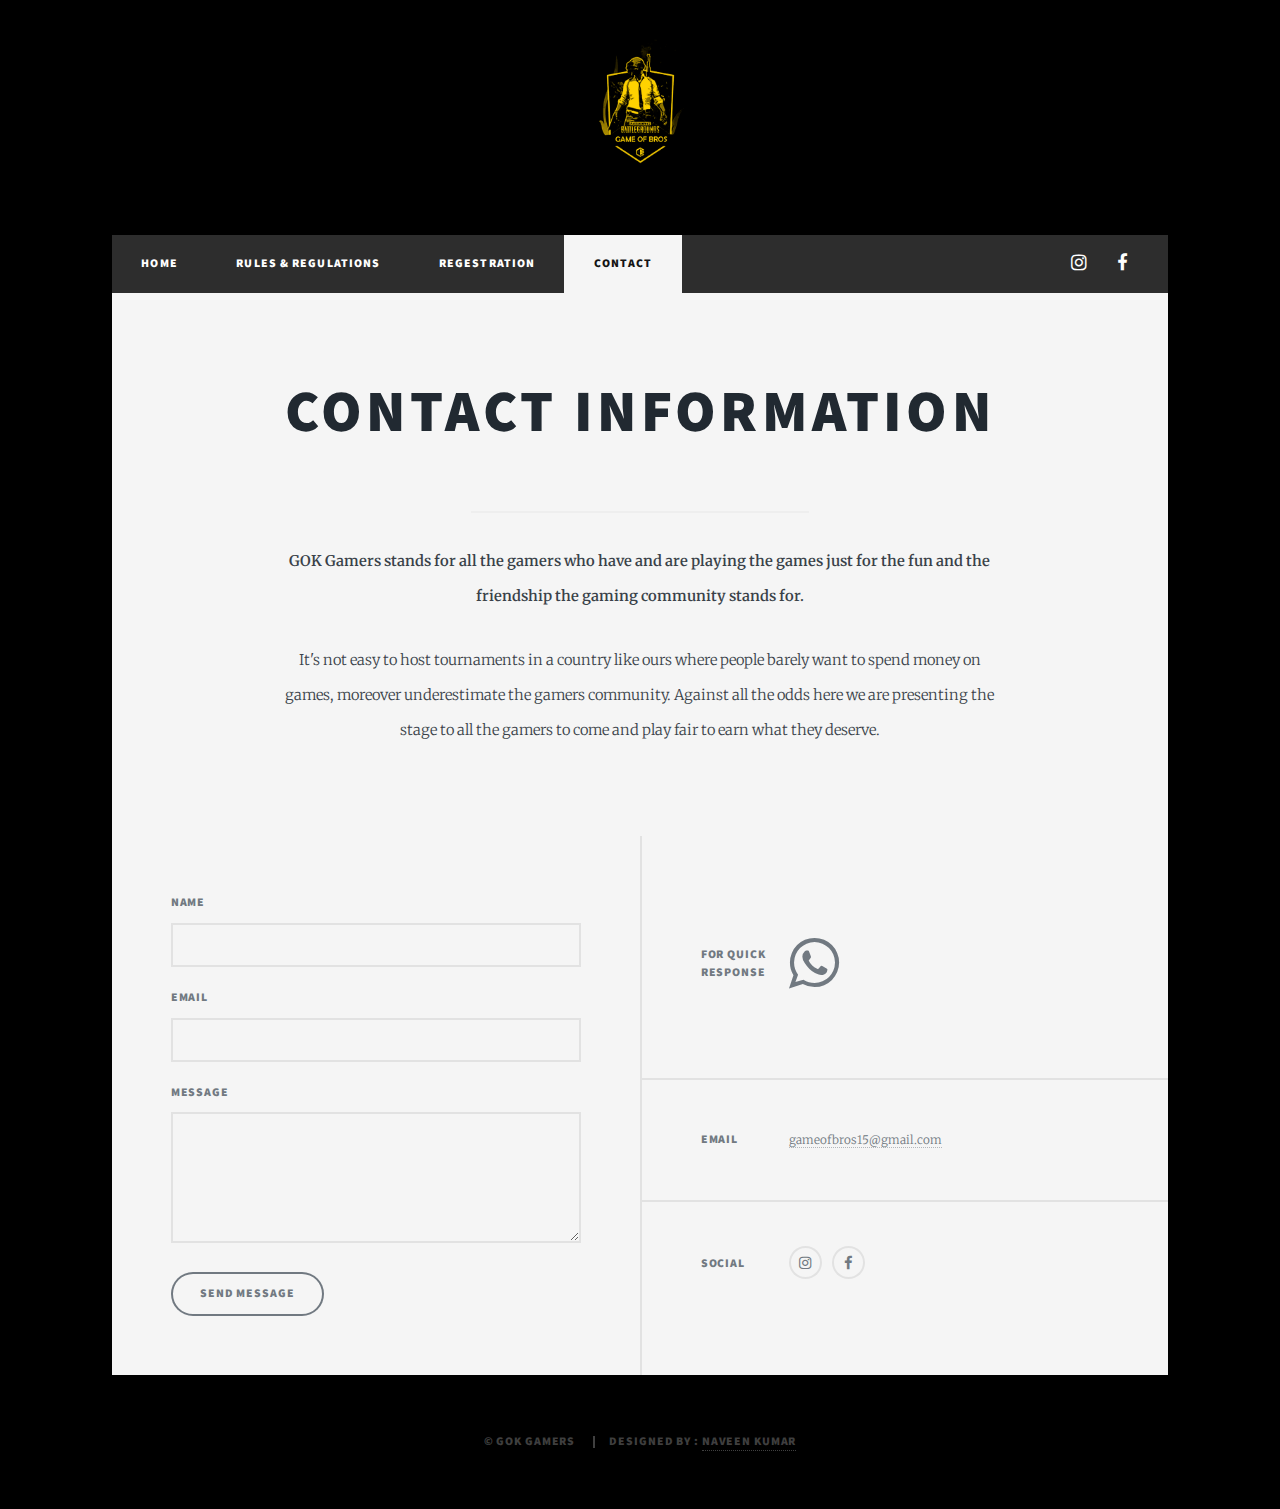
==== commit e075d13b: "update" ====
--- a/contact.html
+++ b/contact.html
@@ -1,140 +1,129 @@
 <!DOCTYPE HTML>
 <html>
 
-    <head>
-        <title>Contact Info | Game of Bros</title>
-        <meta charset="utf-8" />
-        <meta name="viewport" content="width=device-width, initial-scale=1, user-scalable=no" />
-        <link rel="stylesheet" href="assets/css/main.css" />
-        <noscript>
-            <link rel="stylesheet" href="assets/css/noscript.css" />
-        </noscript>
-    </head>
+<head>
+    <title>Contact Info | GOK Gamers</title>
+    <meta charset="utf-8" />
+    <meta name="viewport" content="width=device-width, initial-scale=1, user-scalable=no" />
+    <link rel="stylesheet" href="assets/css/main.css" />
+    <noscript>
+        <link rel="stylesheet" href="assets/css/noscript.css" />
+    </noscript>
+</head>
 
-    <body class="is-preload" style="background: #000">
-        <!-- Wrapper -->
-        <div id="wrapper">
-            <!-- Header -->
-            <header id="header">
-                <img src="images/logo.png" class="logo_img"></img>
-            </header>
-            <!-- Nav -->
-            <nav id="nav">
-                <ul class="links">
-                    <li><a href="index.html">Home</a></li>
-                    <li><a href="rules.html">Rules & Regulations</a></li>
-                    <li><a href="reg.html">Regestration</a></li>
-                    <!-- <li><a href="posts.html">Blog</a></li> -->
-                    <li class="contact_l"><a href="contact.html">Contact</a></li>
-                </ul>
-                <ul class="icons">
-                    <li><a href="https://github.com/dankgoblins/pubgm" class="icon fa-github"><span class="label">GitHub</span></a></li>
-                    <li><a href="facebook.com/iamprincemukherjee" class="icon fa-facebook"><span class="label">Facebook</span></a></li>
-                </ul>
-            </nav>
-            <!-- Main -->
-            <div id="main" class="contacts">
-                <!-- Post -->
-                <section class="post">
-                    <header class="major">
-                        <h1>Contact Information</h1>
-                    </header>
-                    <!-- Text stuff -->
-                    <hr>
-                    <div class="container">
-                        <p><b>Game of bros stands for all the gamers who have and are playing the games just for the fun and the friendship the gaming community stands for.</b></p>
-                        <p>It's not easy to host tournaments in a country like ours where people barely want to spend money on games, moreover underestimate the gamers community. Against all the odds here we are presenting the stage to all the gamers to come and play fair to earn what they deserve.</p>
+<body class="is-preload" style="background: #000">
+    <!-- Wrapper -->
+    <div id="wrapper">
+        <!-- Header -->
+        <header id="header">
+            <img src="images/logo.png" class="logo_img">
+        </header>
+        <!-- Nav -->
+        <nav id="nav">
+            <ul class="links">
+                <li><a href="index.html">Home</a></li>
+                <li><a href="rules.html">Rules & Regulations</a></li>
+                <li><a href="reg.html">Regestration</a></li>
+                <!-- <li><a href="posts.html">Blog</a></li> -->
+                <li class="contact_l"><a href="contact.html">Contact</a></li>
+            </ul>
+
+            <ul class="icons">
+                <li><a href="https://www.instagram.com/gok_gamers/" class="icon fa-instagram"><span class="label">GitHub</span></a></li>
+                <li><a href="https://www.facebook.com/GOKGamersTamil" class="icon fa-facebook"><span class="label">Facebook</span></a></li>
+            </ul>
+        </nav>
+        <!-- Main -->
+        <div id="main" class="contacts">
+            <!-- Post -->
+            <section class="post">
+                <header class="major">
+                    <h1>Contact Information</h1>
+                </header>
+                <!-- Text stuff -->
+                <hr>
+                <div class="container">
+                    <p><b>GOK Gamers stands for all the gamers who have and are playing the games just for the fun and the friendship the gaming community stands for.</b></p>
+                    <p>It's not easy to host tournaments in a country like ours where people barely want to spend money on games, moreover underestimate the gamers community. Against all the odds here we are presenting the stage to all the gamers to come and play fair to earn what they deserve.</p>
+                </div>
+            </section>
+        </div>
+        <!-- Footer -->
+        <footer id="footer" class="contacts-section">
+            <section>
+                <form method="post" action="#">
+                    <div class="fields">
+                        <div class="field">
+                            <label for="name">Name</label>
+                            <input type="text" name="name" id="name" />
+                        </div>
+                        <div class="field">
+                            <label for="email">Email</label>
+                            <input type="text" name="email" id="email" />
+                        </div>
+                        <div class="field">
+                            <label for="message">Message</label>
+                            <textarea name="message" id="message" rows="3"></textarea>
+                        </div>
                     </div>
+                    <ul class="actions">
+                        <li>
+                            <input type="submit" value="Send Message" />
+                        </li>
+                    </ul>
+                </form>
+            </section>
+            <section class="split contact">
+                <section>
+                    <h3>For quick response</h3>
+                    <p>
+                       <a href="https://api.whatsapp.com/send?phone=+916380516023" class="icon fa-whatsapp fa-5x">
+                                <span class="label">Whatsapp</span>
+                            </a>
+                    </p>
                 </section>
-            </div>
-            <!-- Footer -->
-            <footer id="footer" class="contacts-section">
                 <section>
-                    <form method="post" action="#">
-                        <div class="fields">
-                            <div class="field">
-                                <label for="name">Name</label>
-                                <input type="text" name="name" id="name" />
-                            </div>
-                            <div class="field">
-                                <label for="email">Email</label>
-                                <input type="text" name="email" id="email" />
-                            </div>
-                            <div class="field">
-                                <label for="message">Message</label>
-                                <textarea name="message" id="message" rows="3"></textarea>
-                            </div>
-                        </div>
-                        <ul class="actions">
-                            <li>
-                                <input type="submit" value="Send Message" />
-                            </li>
-                        </ul>
-                    </form>
+                    <h3>Email</h3>
+                    <p>
+                        <a href="mailto:gokgamerslive@gmail.com">gameofbros15@gmail.com</a>
+                    </p>
                 </section>
-                <section class="split contact">
-                    <section>
-                        <h3>For quick response</h3>
-                        <p>
-                            <a href="https://goo.gl/forms/d6z6uoMCGyDZHe7M2" class="button primary">Click here</a>
-                        </p>
-                    </section>
-                    <section>
-                        <h3>Email</h3>
-                        <p>
-                            <a href="mailto:gameofbros15@gmail.com">gameofbros15@gmail.com</a>
-                        </p>
-                    </section>
-                    <section>
-                        <h3>Social</h3>
-                        <ul class="icons alt">
-                            <li>
-                                <a href="https://github.com/dankgoblins/pubgm" class="icon fa-github">
-                                <span class="label">GitHub</span>
+                <section>
+                    <h3>Social</h3>
+                    <ul class="icons alt">
+                        <li>
+                            <a href="https://www.instagram.com/gok_gamers/" class="icon fa-instagram">
+                                <span class="label">Instagram</span>
                             </a>
-                            </li>
-                            <li>
-                                <a href="facebook.com/iamprincemukherjee" class="icon fa-facebook">
+                        </li>
+                        <li>
+                            <a href="https://www.facebook.com/GOKGamersTamil" class="icon fa-facebook">
                                 <span class="label">Facebook</span>
                             </a>
-                            </li>
-                        </ul>
-                    </section>
+                        </li>
+                    </ul>
                 </section>
-            </footer>
-            <!-- Copyright -->
-            <div id="copyright">
-                <ul>
-                    <li>&copy; Game of Bros</li>
-                    <li>Design:
-                        <a href="https://surajmandalcell.github.io">Suraj Mandal</a>
-                    </li>
-                </ul>
-            </div>
+            </section>
+        </footer>
+        <!-- Copyright -->
+        <div id="copyright">
+            <ul>
+                <li>&copy; GOK Gamers</li>
+                <li>Designed by :
+                    <a href="#">Naveen Kumar</a>
+                </li>
+            </ul>
         </div>
-        <!-- Scripts -->
-        <script src="assets/js/jquery.min.js"></script>
-        <script src="assets/js/jquery.scrollex.min.js"></script>
-        <script src="assets/js/jquery.scrolly.min.js"></script>
-        <script src="assets/js/browser.min.js"></script>
-        <script src="assets/js/breakpoints.min.js"></script>
-        <script src="assets/js/util.js"></script>
-        <script src="assets/js/main.js"></script>
-        <!--Start of Tawk.to Script-->
-        <script type="text/javascript">
-        var Tawk_API = Tawk_API || {},
-            Tawk_LoadStart = new Date();
-        (function() {
-            var s1 = document.createElement("script"),
-                s0 = document.getElementsByTagName("script")[0];
-            s1.async = true;
-            s1.src = 'https://embed.tawk.to/5b5d1864df040c3e9e0c0e56/default';
-            s1.charset = 'UTF-8';
-            s1.setAttribute('crossorigin', '*');
-            s0.parentNode.insertBefore(s1, s0);
-        })();
-        </script>
-        <!--End of Tawk.to Script-->
-    </body>
+    </div>
+    <!-- Scripts -->
+    <script src="assets/js/jquery.min.js"></script>
+    <script src="assets/js/jquery.scrollex.min.js"></script>
+    <script src="assets/js/jquery.scrolly.min.js"></script>
+    <script src="assets/js/browser.min.js"></script>
+    <script src="assets/js/breakpoints.min.js"></script>
+    <script src="assets/js/util.js"></script>
+    <script src="assets/js/main.js"></script>
 
-</html>+</body>
+
+</html>
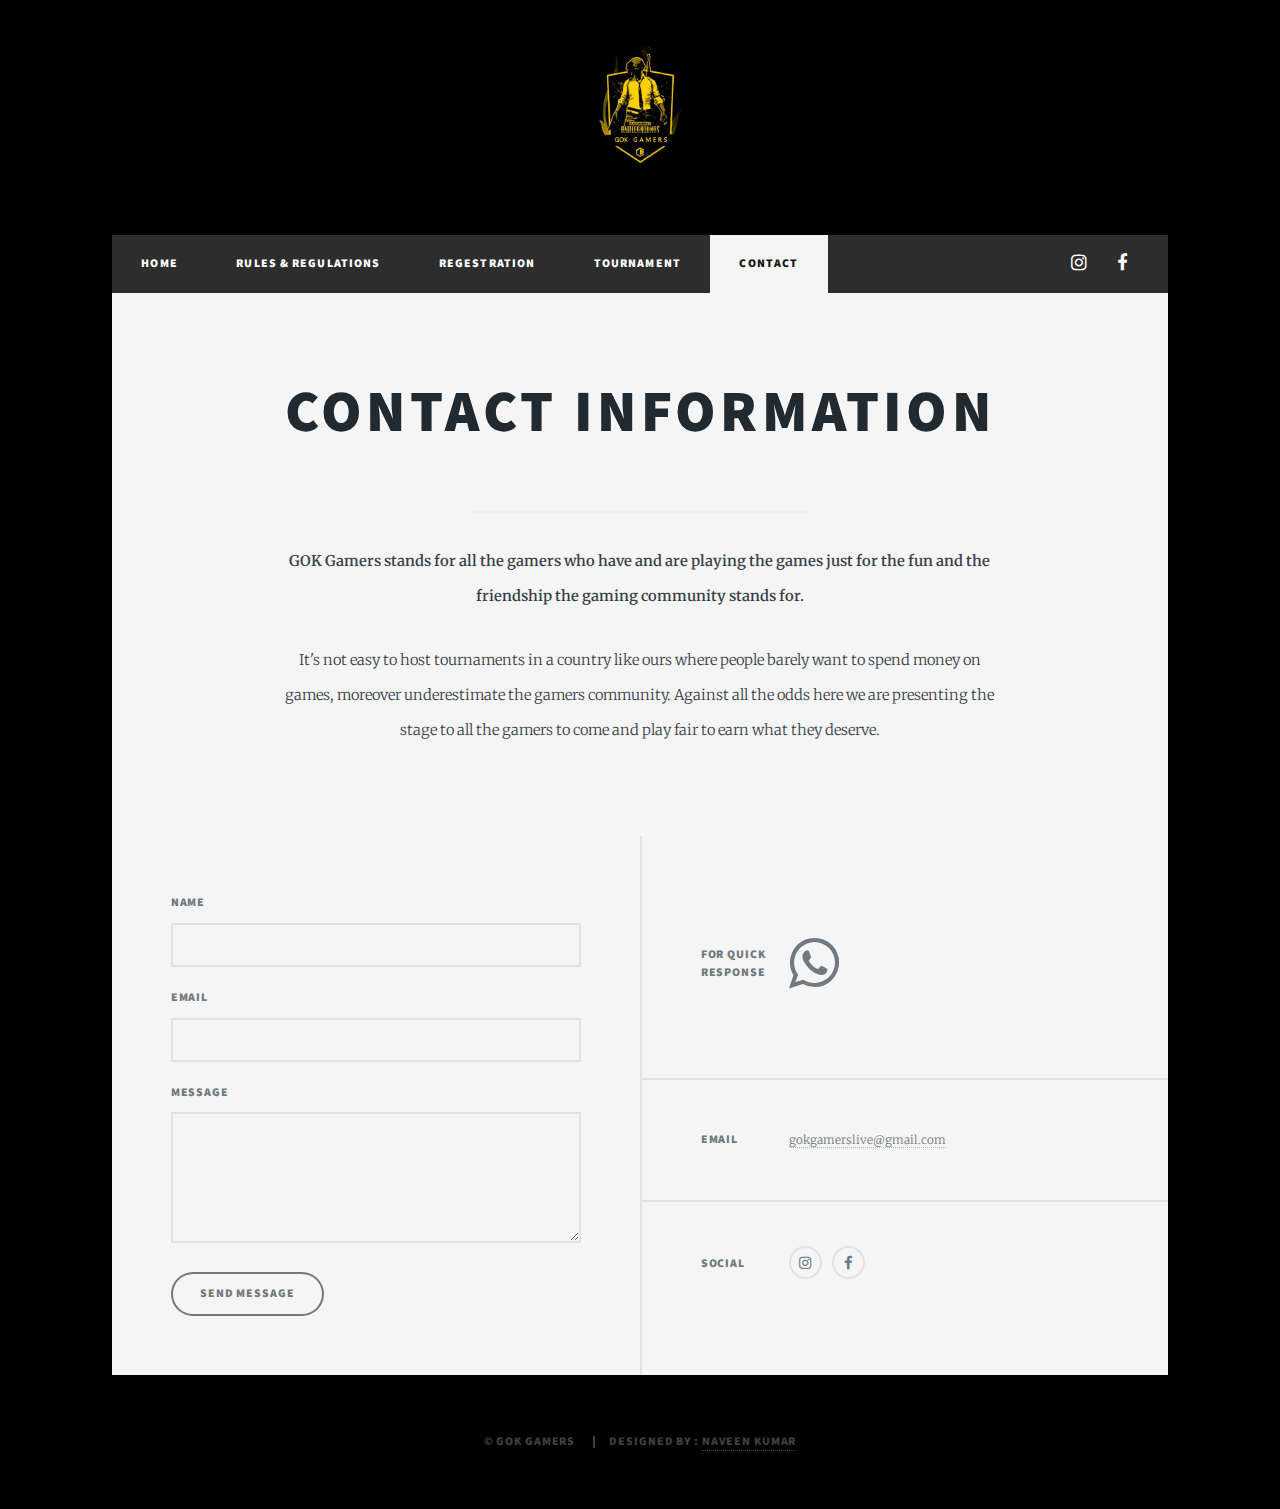
==== commit a6f2961a: "page update" ====
--- a/contact.html
+++ b/contact.html
@@ -1,129 +1,137 @@
-<!DOCTYPE HTML>
-<html>
-
-<head>
-    <title>Contact Info | GOK Gamers</title>
-    <meta charset="utf-8" />
-    <meta name="viewport" content="width=device-width, initial-scale=1, user-scalable=no" />
-    <link rel="stylesheet" href="assets/css/main.css" />
-    <noscript>
-        <link rel="stylesheet" href="assets/css/noscript.css" />
-    </noscript>
-</head>
-
-<body class="is-preload" style="background: #000">
-    <!-- Wrapper -->
-    <div id="wrapper">
-        <!-- Header -->
-        <header id="header">
-            <img src="images/logo.png" class="logo_img">
-        </header>
-        <!-- Nav -->
-        <nav id="nav">
-            <ul class="links">
-                <li><a href="index.html">Home</a></li>
-                <li><a href="rules.html">Rules & Regulations</a></li>
-                <li><a href="reg.html">Regestration</a></li>
-                <!-- <li><a href="posts.html">Blog</a></li> -->
-                <li class="contact_l"><a href="contact.html">Contact</a></li>
-            </ul>
-
-            <ul class="icons">
-                <li><a href="https://www.instagram.com/gok_gamers/" class="icon fa-instagram"><span class="label">GitHub</span></a></li>
-                <li><a href="https://www.facebook.com/GOKGamersTamil" class="icon fa-facebook"><span class="label">Facebook</span></a></li>
-            </ul>
-        </nav>
-        <!-- Main -->
-        <div id="main" class="contacts">
-            <!-- Post -->
-            <section class="post">
-                <header class="major">
-                    <h1>Contact Information</h1>
-                </header>
-                <!-- Text stuff -->
-                <hr>
-                <div class="container">
-                    <p><b>GOK Gamers stands for all the gamers who have and are playing the games just for the fun and the friendship the gaming community stands for.</b></p>
-                    <p>It's not easy to host tournaments in a country like ours where people barely want to spend money on games, moreover underestimate the gamers community. Against all the odds here we are presenting the stage to all the gamers to come and play fair to earn what they deserve.</p>
-                </div>
-            </section>
-        </div>
-        <!-- Footer -->
-        <footer id="footer" class="contacts-section">
-            <section>
-                <form method="post" action="#">
-                    <div class="fields">
-                        <div class="field">
-                            <label for="name">Name</label>
-                            <input type="text" name="name" id="name" />
-                        </div>
-                        <div class="field">
-                            <label for="email">Email</label>
-                            <input type="text" name="email" id="email" />
-                        </div>
-                        <div class="field">
-                            <label for="message">Message</label>
-                            <textarea name="message" id="message" rows="3"></textarea>
-                        </div>
-                    </div>
-                    <ul class="actions">
-                        <li>
-                            <input type="submit" value="Send Message" />
-                        </li>
-                    </ul>
-                </form>
-            </section>
-            <section class="split contact">
-                <section>
-                    <h3>For quick response</h3>
-                    <p>
-                       <a href="https://api.whatsapp.com/send?phone=+916380516023" class="icon fa-whatsapp fa-5x">
-                                <span class="label">Whatsapp</span>
-                            </a>
-                    </p>
-                </section>
-                <section>
-                    <h3>Email</h3>
-                    <p>
-                        <a href="mailto:gokgamerslive@gmail.com">gameofbros15@gmail.com</a>
-                    </p>
-                </section>
-                <section>
-                    <h3>Social</h3>
-                    <ul class="icons alt">
-                        <li>
-                            <a href="https://www.instagram.com/gok_gamers/" class="icon fa-instagram">
-                                <span class="label">Instagram</span>
-                            </a>
-                        </li>
-                        <li>
-                            <a href="https://www.facebook.com/GOKGamersTamil" class="icon fa-facebook">
-                                <span class="label">Facebook</span>
-                            </a>
-                        </li>
-                    </ul>
-                </section>
-            </section>
-        </footer>
-        <!-- Copyright -->
-        <div id="copyright">
-            <ul>
-                <li>&copy; GOK Gamers</li>
-                <li>Designed by :
-                    <a href="#">Naveen Kumar</a>
-                </li>
-            </ul>
-        </div>
-    </div>
-    <!-- Scripts -->
-    <script src="assets/js/jquery.min.js"></script>
-    <script src="assets/js/jquery.scrollex.min.js"></script>
-    <script src="assets/js/jquery.scrolly.min.js"></script>
-    <script src="assets/js/browser.min.js"></script>
-    <script src="assets/js/breakpoints.min.js"></script>
-    <script src="assets/js/util.js"></script>
-    <script src="assets/js/main.js"></script>
-
-</body>
-
-</html>
+<!DOCTYPE HTML>
+<html>
+
+<head>
+    <title>Contact Info | GOK Gamers</title>
+    <meta charset="utf-8" />
+    <meta name="viewport" content="width=device-width, initial-scale=1, user-scalable=no" />
+    <link rel="stylesheet" href="assets/css/main.css" />
+    <noscript>
+        <link rel="stylesheet" href="assets/css/noscript.css" />
+    </noscript>
+    <!-- Global site tag (gtag.js) - Google Analytics -->
+    <script async src="https://www.googletagmanager.com/gtag/js?id=UA-104420089-2"></script>
+    <script>
+      window.dataLayer = window.dataLayer || [];
+      function gtag(){dataLayer.push(arguments);}
+      gtag('js', new Date());
+    
+      gtag('config', 'UA-104420089-2');
+    </script>
+
+</head>
+
+<body class="is-preload" style="background: #000">
+    <!-- Wrapper -->
+    <div id="wrapper">
+        <!-- Header -->
+        <header id="header">
+            <img src="images/logo.png" class="logo_img">
+        </header>
+        <!-- Nav -->
+        <nav id="nav">
+            <ul class="links">
+                <li><a href="index.html">Home</a></li>
+                <li><a href="rules.html">Rules & Regulations</a></li>
+                <li><a href="reg.html">Regestration</a></li>
+                <li><a href="tournament.html">Tournament</a></li>
+                <li class="contact_l"><a href="contact.html">Contact</a></li>
+            </ul>
+
+            <ul class="icons">
+                <li><a href="https://www.instagram.com/gok_gamers/" class="icon fa-instagram"><span class="label">GitHub</span></a></li>
+                <li><a href="https://www.facebook.com/GOKGamersTamil" class="icon fa-facebook"><span class="label">Facebook</span></a></li>
+            </ul>
+        </nav>
+        <!-- Main -->
+        <div id="main" class="contacts">
+            <!-- Post -->
+            <section class="post">
+                <header class="major">
+                    <h1>Contact Information</h1>
+                </header>
+                <!-- Text stuff -->
+                <hr>
+                <div class="container">
+                    <p><b>GOK Gamers stands for all the gamers who have and are playing the games just for the fun and the friendship the gaming community stands for.</b></p>
+                    <p>It's not easy to host tournaments in a country like ours where people barely want to spend money on games, moreover underestimate the gamers community. Against all the odds here we are presenting the stage to all the gamers to come and play fair to earn what they deserve.</p>
+                </div>
+            </section>
+        </div>
+        <!-- Footer -->
+        <footer id="footer" class="contacts-section">
+            <section>
+                <form method="post" action="#">
+                    <div class="fields">
+                        <div class="field">
+                            <label for="name">Name</label>
+                            <input type="text" name="name" id="name" />
+                        </div>
+                        <div class="field">
+                            <label for="email">Email</label>
+                            <input type="text" name="email" id="email" />
+                        </div>
+                        <div class="field">
+                            <label for="message">Message</label>
+                            <textarea name="message" id="message" rows="3"></textarea>
+                        </div>
+                    </div>
+                    <ul class="actions">
+                        <li>
+                            <input type="submit" value="Send Message" />
+                        </li>
+                    </ul>
+                </form>
+            </section>
+            <section class="split contact">
+                <section>
+                    <h3>For quick response</h3>
+                    <p>
+                        <a href="https://api.whatsapp.com/send?phone=+916380516023" class="icon fa-whatsapp fa-5x">
+                            <span class="label">Whatsapp</span>
+                        </a>
+                    </p>
+                </section>
+                <section>
+                    <h3>Email</h3>
+                    <p>
+                        <a href="mailto:gokgamerslive@gmail.com">gokgamerslive@gmail.com</a>
+                    </p>
+                </section>
+                <section>
+                    <h3>Social</h3>
+                    <ul class="icons alt">
+                        <li>
+                            <a href="https://www.instagram.com/gok_gamers/" class="icon fa-instagram">
+                                <span class="label">Instagram</span>
+                            </a>
+                        </li>
+                        <li>
+                            <a href="https://www.facebook.com/GOKGamersTamil" class="icon fa-facebook">
+                                <span class="label">Facebook</span>
+                            </a>
+                        </li>
+                    </ul>
+                </section>
+            </section>
+        </footer>
+        <!-- Copyright -->
+        <div id="copyright">
+            <ul>
+                <li>&copy; GOK Gamers</li>
+                <li>Designed by :
+                    <a href="#">Naveen Kumar</a>
+                </li>
+            </ul>
+        </div>
+    </div>
+    <!-- Scripts -->
+    <script src="assets/js/jquery.min.js"></script>
+    <script src="assets/js/jquery.scrollex.min.js"></script>
+    <script src="assets/js/jquery.scrolly.min.js"></script>
+    <script src="assets/js/browser.min.js"></script>
+    <script src="assets/js/breakpoints.min.js"></script>
+    <script src="assets/js/util.js"></script>
+    <script src="assets/js/main.js"></script>
+
+</body></html>